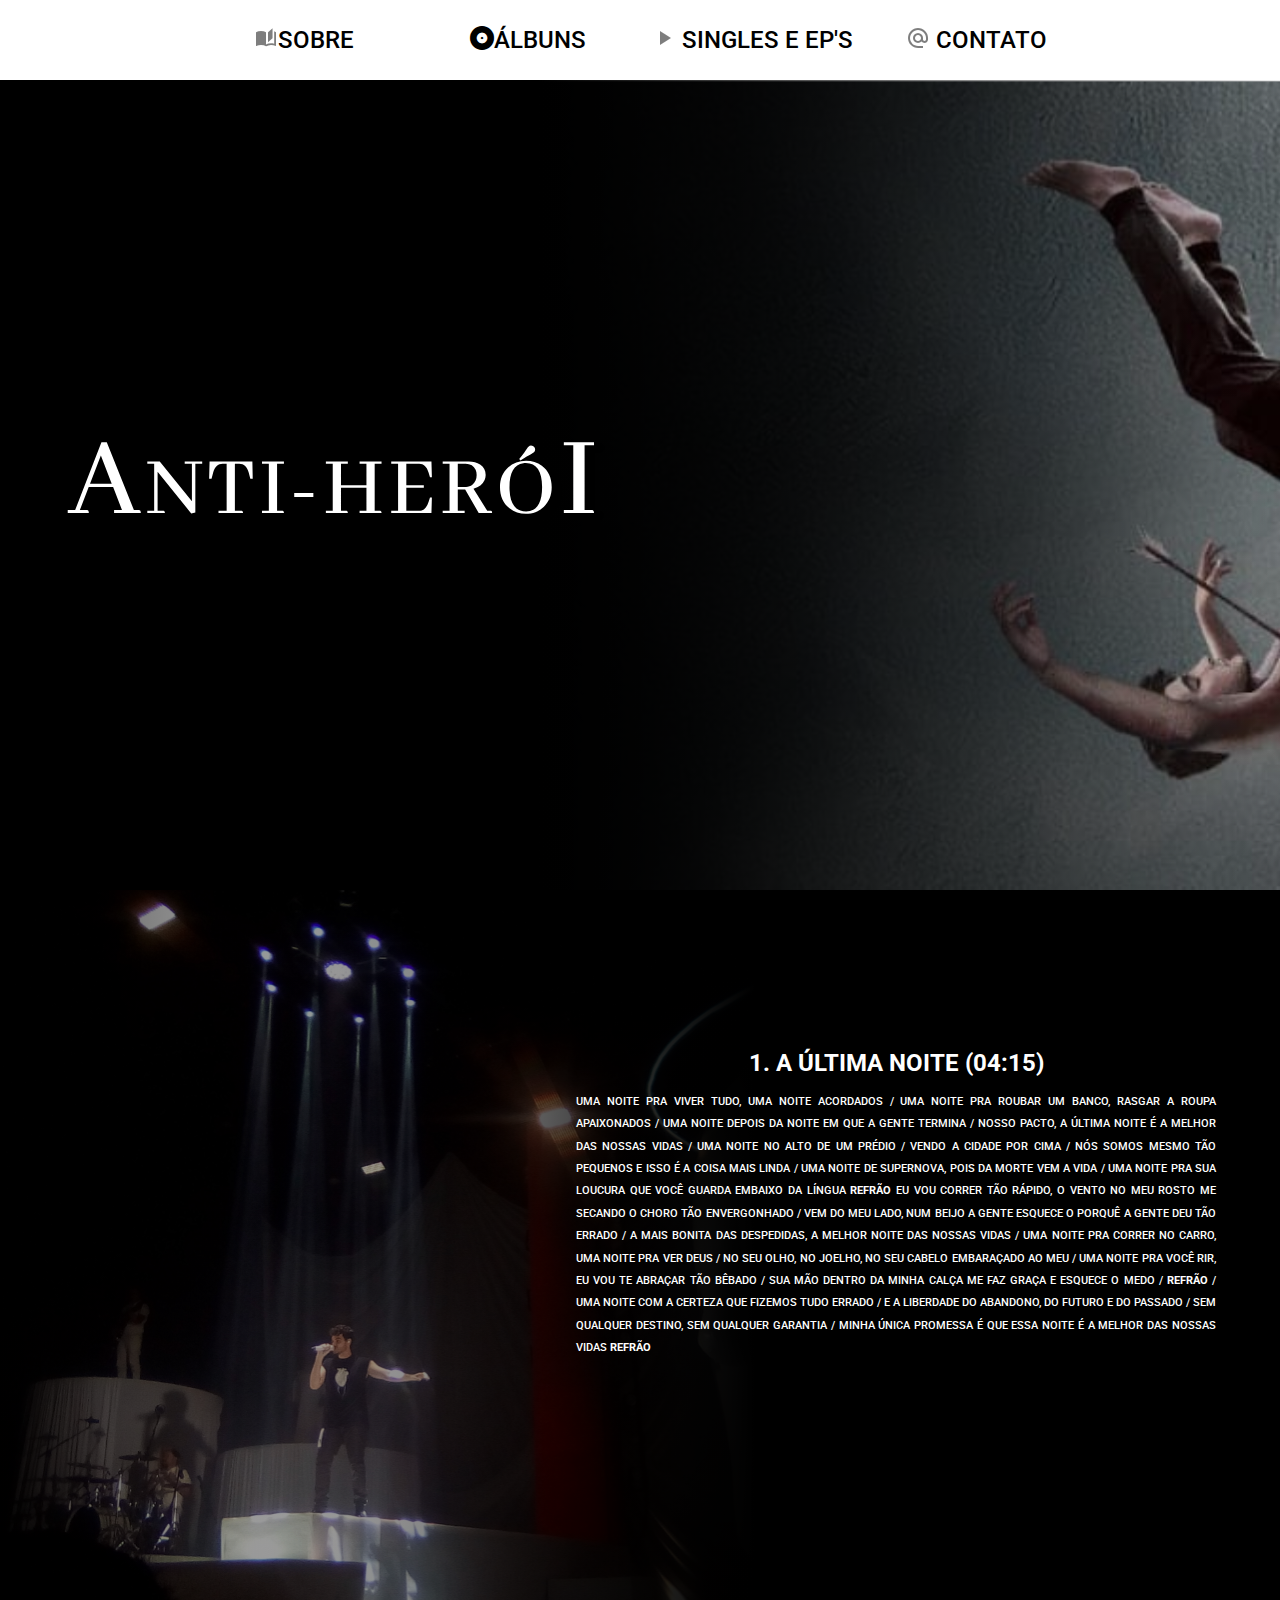
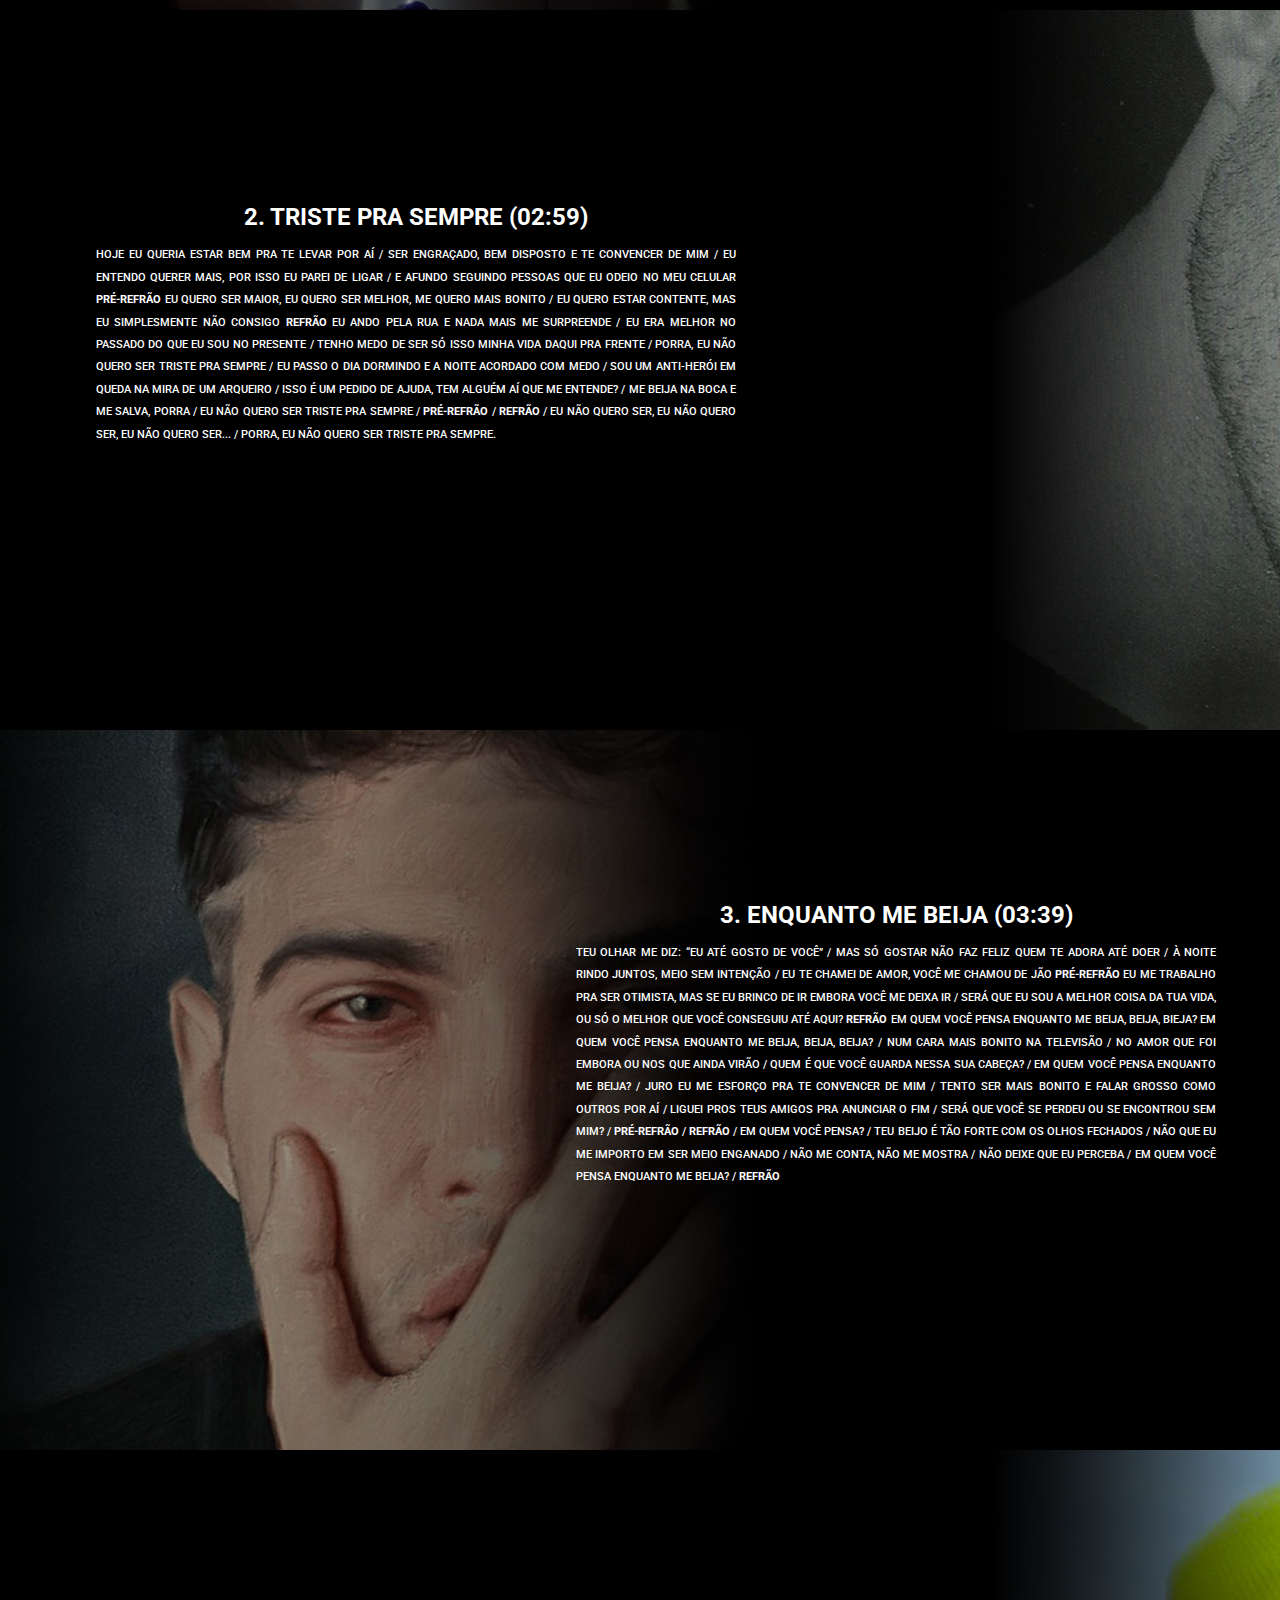
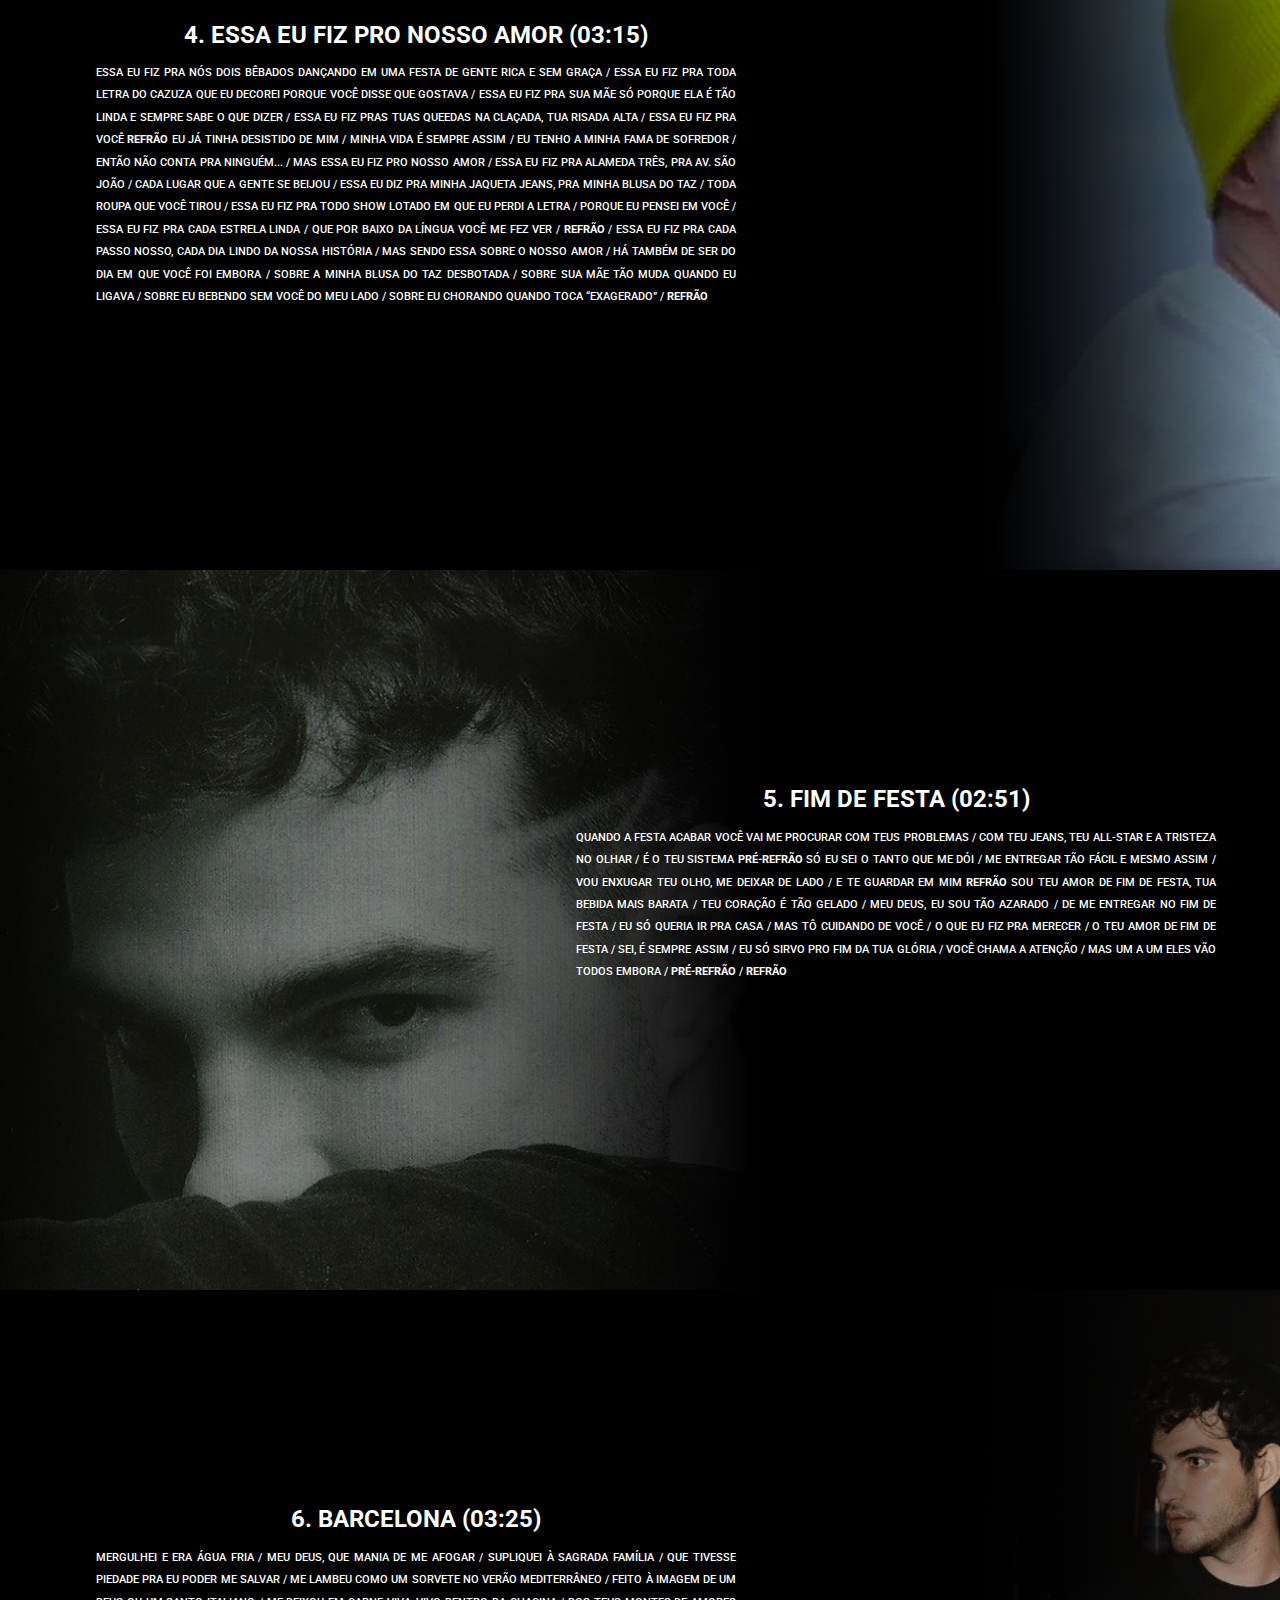
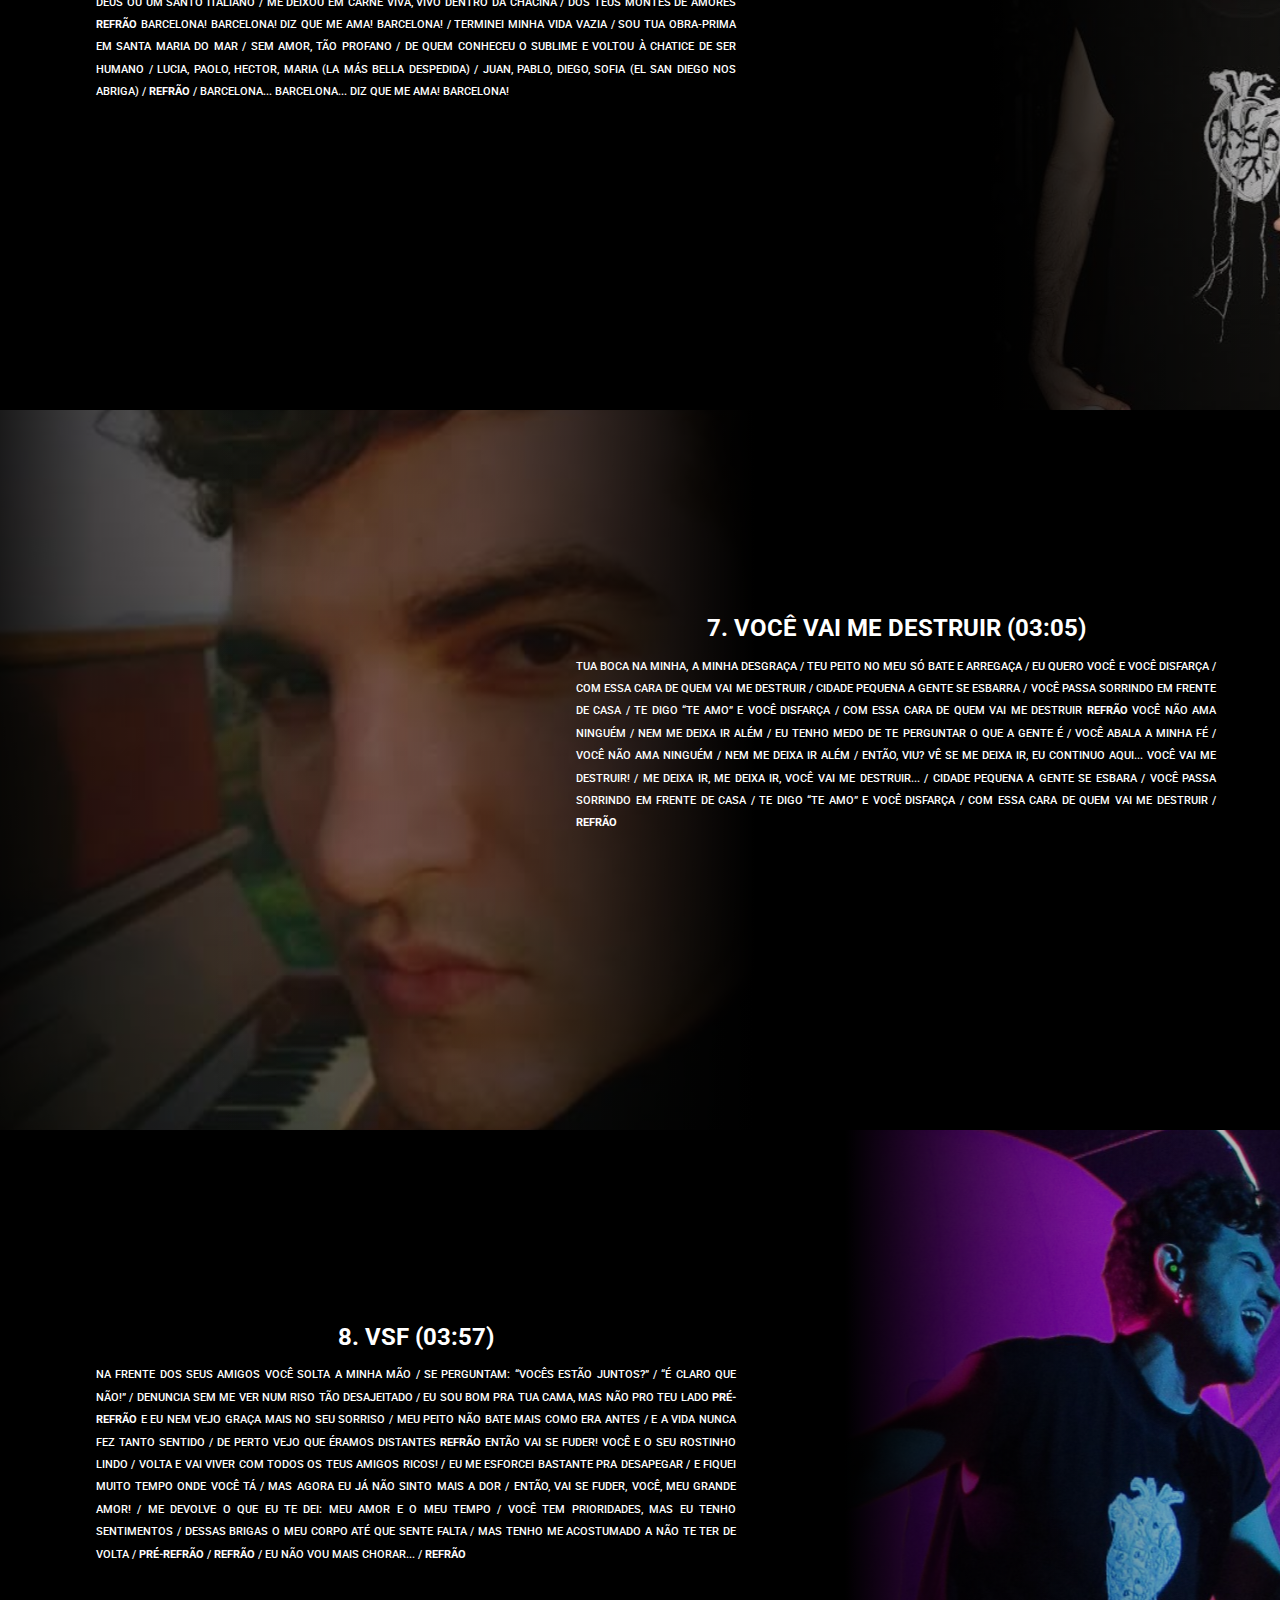
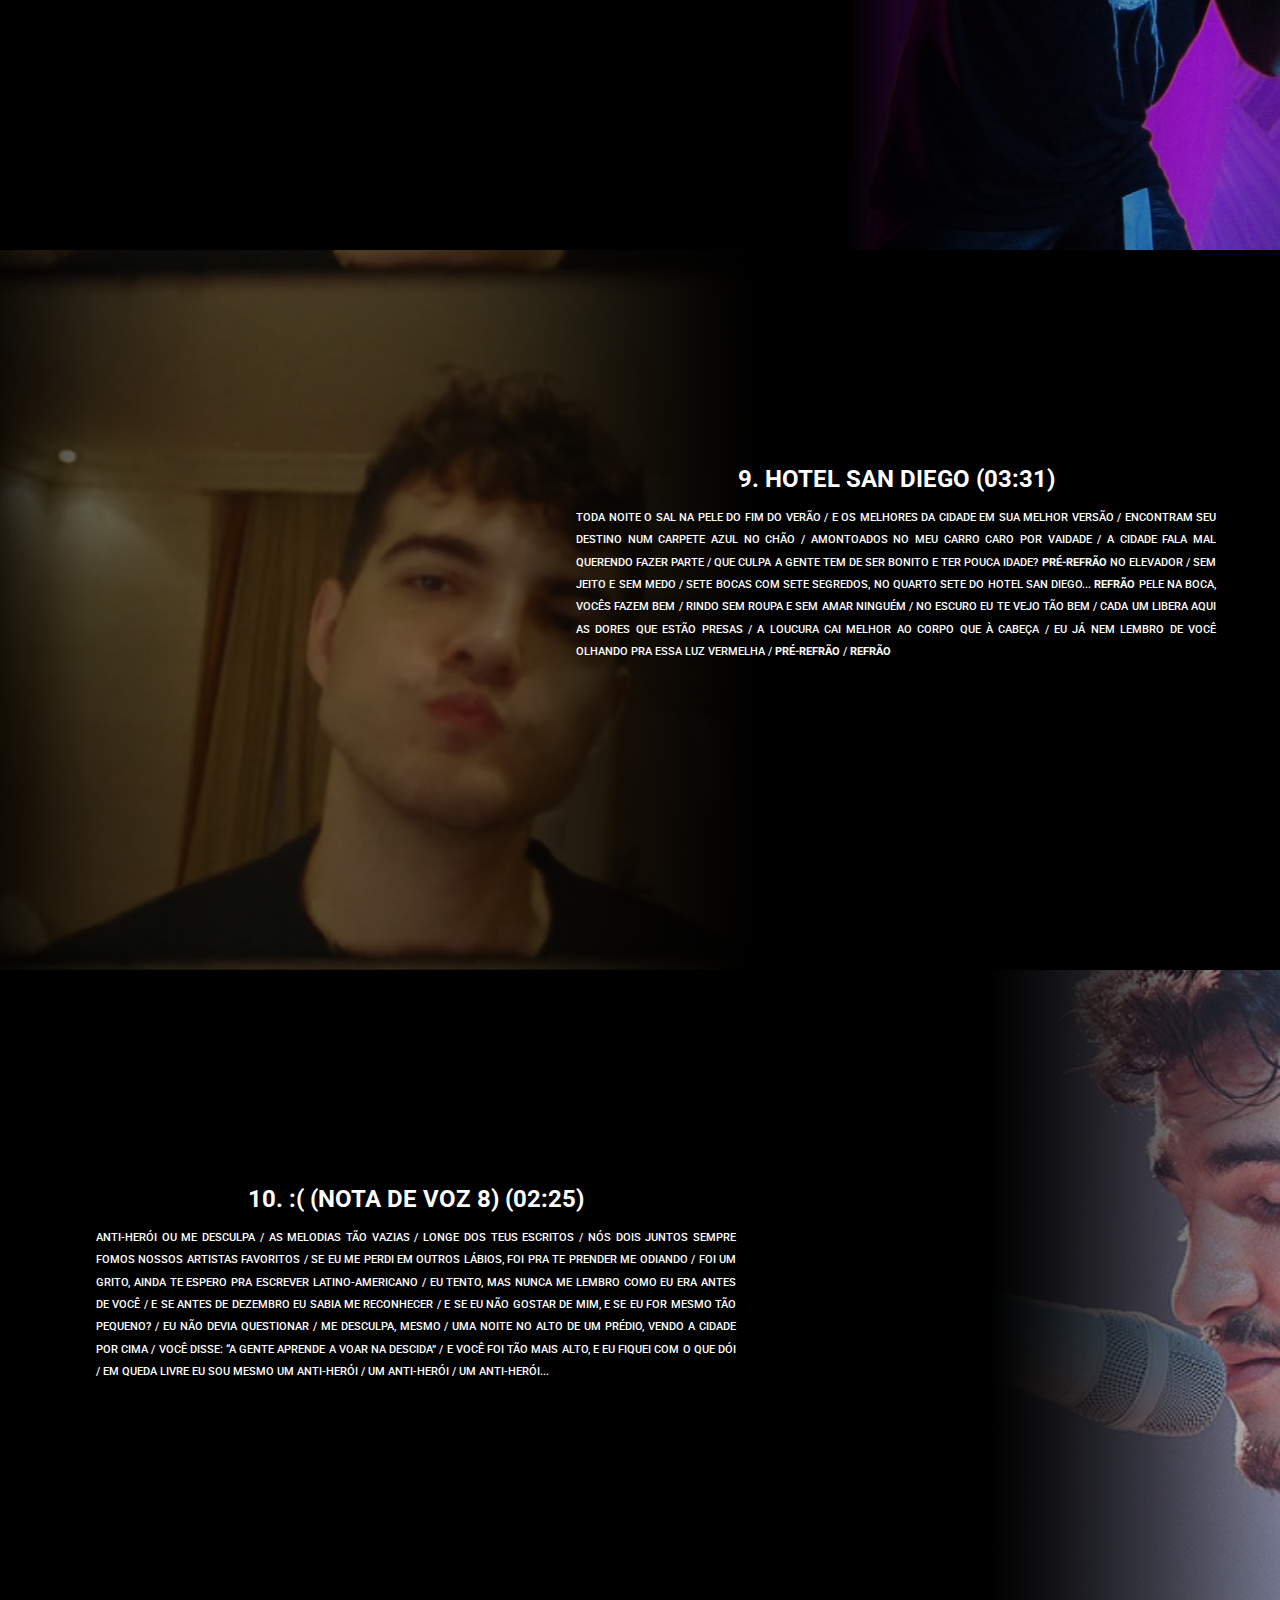
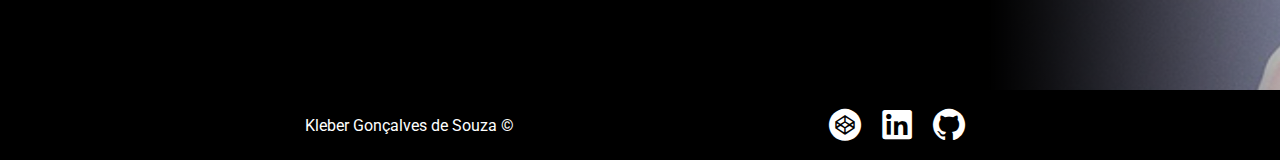
==== Jao/anti_heroi.html @ b1805557 "Upload Projeto Jao" ====
<!DOCTYPE html>
<html lang="pt-br">

<head>
    <meta charset="UTF-8">
    <meta http-equiv="X-UA-Compatible" content="IE=edge">
    <meta name="viewport" content="width=device-width, initial-scale=1.0">
    <meta name="author" content="Kleber Gonçalves de Souza">

    <link rel="stylesheet" href="assets/Nova pasta/style.css">
    <link rel="stylesheet" href="stylePaginas.css">
    <link rel="stylesheet" href="style.css">
    <title>Jão</title>
    <link rel="preconnect" href="https://fonts.googleapis.com">
    <link rel="preconnect" href="https://fonts.gstatic.com" crossorigin>
    <link href="https://fonts.googleapis.com/css2?family=Roboto:wght@300;500;700&display=swap" rel="stylesheet">
</head>

<body>
    <header>
        <input type="checkbox" id="bt_menu">
        <label for="bt_menu">&#9776;</label>

        <nav id="idHeader">
            <ul>
                <li><a href="index.html">
                        <i class="icon-book-open-page-variant_24px-1" style="opacity: 0.5;"></i>SOBRE</a></li>
                <li><a href="#"><i class="icon-album_24px"></i>ÁLBUNS</a>
                    <ul>
                        <li><a href="lobos.html">LOBOS</a></li>
                        <li><a href="anti_heroi.html">ANTI-HERÓI</a></li>
                    </ul>
                </li>
                <li><a href="#">
                        <i class="icon-play_arrow_24px-1" style="opacity: 0.5;"></i>
                        SINGLES E EP'S
                    </a>
                    <ul>
                        <li><a href="primeiro_acustico.html">PRIMEIRO ACÚSTICO</a></li>
                        <li><a href="singles.html">SINGLES</a></li>
                    </ul>
                </li>
                <li><a href="contato.html">
                        <i class="icon-alternate_email_24px" style="opacity: 0.5;"></i>
                        CONTATO
                    </a></li>
            </ul>
        </nav>
    </header>

    <main id="mainDisco">
        <header>
            <div class="ahTitulo" id="Titulo">
                <img src="mobile_bckd/anti_heroi/HEADER.jpeg" class="imagensmobile" />
                <h2><img src="titulos/ANTI-HERÓI.svg" /></h2>
            </div>
        </header>
        <!-- FAIXAS DO ÁLBUM ================= -->

        <!-- A ÚLTIMA NOITE -->
        <div class="ahFaixa1">
            <section class="FaixaImpar">
                <img src="mobile_bckd/anti_heroi/SECTION1.jpg" class="imagensmobile" />
                <!-- TÍTULO -->
                <h3>1. A ÚLTIMA NOITE (04:15)</h3>
                <!-- LETRA DA MÚSICA -- A ÚLTIMA NOITE-->
                <article>
                    <p>
                        UMA NOITE PRA VIVER TUDO, UMA NOITE ACORDADOS / UMA NOITE PRA ROUBAR UM BANCO, RASGAR A ROUPA
                        APAIXONADOS
                        / UMA NOITE DEPOIS DA NOITE EM QUE A GENTE TERMINA / NOSSO PACTO, A ÚLTIMA NOITE É A MELHOR DAS
                        NOSSAS
                        VIDAS / UMA NOITE NO ALTO DE UM PRÉDIO / VENDO A CIDADE POR CIMA / NÓS SOMOS MESMO TÃO PEQUENOS
                        E
                        ISSO É
                        A COISA MAIS LINDA / UMA NOITE DE SUPERNOVA, POIS DA MORTE VEM A VIDA / UMA NOITE PRA SUA
                        LOUCURA
                        QUE
                        VOCÊ GUARDA EMBAIXO DA LÍNGUA <strong>REFRÃO</strong> EU VOU CORRER TÃO RÁPIDO, O VENTO NO MEU
                        ROSTO ME SECANDO O
                        CHORO
                        TÃO ENVERGONHADO / VEM DO MEU LADO, NUM BEIJO A GENTE ESQUECE O PORQUÊ A GENTE DEU TÃO ERRADO /
                        A
                        MAIS
                        BONITA DAS DESPEDIDAS, A MELHOR NOITE DAS NOSSAS VIDAS / UMA NOITE PRA CORRER NO CARRO, UMA
                        NOITE
                        PRA
                        VER DEUS / NO SEU OLHO, NO JOELHO, NO SEU CABELO EMBARAÇADO AO MEU / UMA NOITE PRA VOCÊ RIR, EU
                        VOU
                        TE
                        ABRAÇAR TÃO BÊBADO / SUA MÃO DENTRO DA MINHA CALÇA ME FAZ GRAÇA E ESQUECE O MEDO /
                        <strong>REFRÃO</strong> / UMA
                        NOITE
                        COM A CERTEZA QUE FIZEMOS TUDO ERRADO / E A LIBERDADE DO ABANDONO, DO FUTURO E DO PASSADO / SEM
                        QUALQUER
                        DESTINO, SEM QUALQUER GARANTIA / MINHA ÚNICA PROMESSA É QUE ESSA NOITE É A MELHOR DAS NOSSAS
                        VIDAS
                        <strong>REFRÃO</strong>
                    </p>
                </article>
                <!-- SPOTIFY -->
                <iframe src="https://open.spotify.com/embed/track/1COly0kisSWSrcUQkXUMcF" frameBorder="0"
                    allowtransparency="true" allow="encrypted-media"></iframe>
            </section>
        </div>

        <!-- TRISTE PRA SEMPRE -->
        <div class="ahFaixa2">
            <section class="FaixaPar">
                <img src="mobile_bckd/anti_heroi/SECTION2.jpg" class="imagensmobile" />
                <!-- TÍTULO -->
                <h3>2. TRISTE PRA SEMPRE (02:59)</h3>
                <!-- LETRA DA MÚSICA -- TRISTE PRA SEMPRE -->
                <article>
                    <p>
                        HOJE EU QUERIA ESTAR BEM PRA TE LEVAR POR AÍ / SER ENGRAÇADO, BEM DISPOSTO E TE CONVENCER DE MIM
                        /
                        EU
                        ENTENDO QUERER MAIS, POR ISSO EU PAREI DE LIGAR / E AFUNDO SEGUINDO PESSOAS QUE EU ODEIO NO MEU
                        CELULAR
                        <strong>PRÉ-REFRÃO</strong> EU QUERO SER MAIOR, EU QUERO SER MELHOR, ME QUERO MAIS BONITO / EU
                        QUERO ESTAR
                        CONTENTE,
                        MAS
                        EU SIMPLESMENTE NÃO CONSIGO <strong>REFRÃO</strong> EU ANDO PELA RUA E NADA MAIS ME SURPREENDE /
                        EU ERA MELHOR NO
                        PASSADO
                        DO QUE EU SOU NO PRESENTE / TENHO MEDO DE SER SÓ ISSO MINHA VIDA DAQUI PRA FRENTE / PORRA, EU
                        NÃO
                        QUERO
                        SER TRISTE PRA SEMPRE / EU PASSO O DIA DORMINDO E A NOITE ACORDADO COM MEDO / SOU UM ANTI-HERÓI
                        EM
                        QUEDA
                        NA MIRA DE UM ARQUEIRO / ISSO É UM PEDIDO DE AJUDA, TEM ALGUÉM AÍ QUE ME ENTENDE? / ME BEIJA NA
                        BOCA
                        E
                        ME SALVA, PORRA / EU NÃO QUERO SER TRISTE PRA SEMPRE / <strong>PRÉ-REFRÃO</strong> /
                        <strong>REFRÃO</strong> / EU
                        NÃO QUERO SER,
                        EU
                        NÃO
                        QUERO SER, EU NÃO QUERO SER... / PORRA, EU NÃO QUERO SER TRISTE PRA SEMPRE.
                    </p>
                </article>
                <!-- SPOTIFY -->
                <iframe src="https://open.spotify.com/embed/track/3n7ZwCXQUZekntN3f7dzwD" frameBorder="0"
                    allowtransparency="true" allow="encrypted-media"></iframe>
            </section>
        </div>

        <!-- ENQUANTO ME BEIJA -->
        <div class="ahFaixa3">
            <section class="FaixaImpar">
                <img src="mobile_bckd/anti_heroi/SECTION3.jpg" class="imagensmobile" />
                <!-- TÍTULO -->
                <h3>3. ENQUANTO ME BEIJA (03:39)</h3>
                <!-- LETRA DA MÚSICA -- ENQUANTO ME BEIJA -->
                <article>
                    <p>
                        TEU OLHAR ME DIZ: “EU ATÉ GOSTO DE VOCÊ” / MAS SÓ GOSTAR NÃO FAZ FELIZ QUEM TE ADORA ATÉ DOER /
                        À
                        NOITE
                        RINDO JUNTOS, MEIO SEM INTENÇÃO / EU TE CHAMEI DE AMOR, VOCÊ ME CHAMOU DE JÃO
                        <strong>PRÉ-REFRÃO</strong> EU ME
                        TRABALHO
                        PRA SER OTIMISTA, MAS SE EU BRINCO DE IR EMBORA VOCÊ ME DEIXA IR / SERÁ QUE EU SOU A MELHOR
                        COISA DA
                        TUA
                        VIDA, OU SÓ O MELHOR QUE VOCÊ CONSEGUIU ATÉ AQUI? <strong>REFRÃO</strong> EM QUEM VOCÊ PENSA
                        ENQUANTO ME BEIJA,
                        BEIJA,
                        BIEJA? EM QUEM VOCÊ PENSA ENQUANTO ME BEIJA, BEIJA, BEIJA? / NUM CARA MAIS BONITO NA TELEVISÃO /
                        NO
                        AMOR
                        QUE FOI EMBORA OU NOS QUE AINDA VIRÃO / QUEM É QUE VOCÊ GUARDA NESSA SUA CABEÇA? / EM QUEM VOCÊ
                        PENSA
                        ENQUANTO ME BEIJA? / JURO EU ME ESFORÇO PRA TE CONVENCER DE MIM / TENTO SER MAIS BONITO E FALAR
                        GROSSO
                        COMO OUTROS POR AÍ / LIGUEI PROS TEUS AMIGOS PRA ANUNCIAR O FIM / SERÁ QUE VOCÊ SE PERDEU OU SE
                        ENCONTROU SEM MIM? / <strong>PRÉ-REFRÃO</strong> / <strong>REFRÃO</strong> / EM QUEM VOCÊ PENSA?
                        / TEU BEIJO É
                        TÃO FORTE COM OS
                        OLHOS
                        FECHADOS / NÃO QUE EU ME IMPORTO EM SER MEIO ENGANADO / NÃO ME CONTA, NÃO ME MOSTRA / NÃO DEIXE
                        QUE
                        EU
                        PERCEBA / EM QUEM VOCÊ PENSA ENQUANTO ME BEIJA? / <strong>REFRÃO</strong>
                    </p>
                </article>
                <!-- SPOTIFY -->
                <iframe src="https://open.spotify.com/embed/track/0EsftWIxQKCoCz5HZtlpkW" frameBorder="0"
                    allowtransparency="true" allow="encrypted-media"></iframe>
            </section>
        </div>


        <!-- ESSA EU FIZ PRO NOSSO AMOR -->
        <div class="ahFaixa4">
            <section class="FaixaPar">
                <img src="mobile_bckd/anti_heroi/SECTION4.jpg" class="imagensmobile" />
                <!-- TÍTULO -->
                <h3>4. ESSA EU FIZ PRO NOSSO AMOR (03:15)</h3>
                <!-- LETRA DA MÚSICA -- ESSA EU FIZ PRO NOSSO AMOR -->
                <article>
                    <p>
                        ESSA EU FIZ PRA NÓS DOIS BÊBADOS DANÇANDO EM UMA FESTA DE GENTE RICA E SEM GRAÇA / ESSA EU FIZ
                        PRA
                        TODA
                        LETRA DO CAZUZA QUE EU DECOREI PORQUE VOCÊ DISSE QUE GOSTAVA / ESSA EU FIZ PRA SUA MÃE SÓ PORQUE
                        ELA
                        É
                        TÃO LINDA E SEMPRE SABE O QUE DIZER / ESSA EU FIZ PRAS TUAS QUEEDAS NA CLAÇADA, TUA RISADA ALTA
                        /
                        ESSA
                        EU FIZ PRA VOCÊ <strong>REFRÃO</strong> EU JÁ TINHA DESISTIDO DE MIM / MINHA VIDA É SEMPRE ASSIM
                        / EU TENHO A
                        MINHA
                        FAMA
                        DE SOFREDOR / ENTÃO NÃO CONTA PRA NINGUÉM... / MAS ESSA EU FIZ PRO NOSSO AMOR / ESSA EU FIZ PRA
                        ALAMEDA
                        TRÊS, PRA AV. SÃO JOÃO / CADA LUGAR QUE A GENTE SE BEIJOU / ESSA EU DIZ PRA MINHA JAQUETA JEANS,
                        PRA
                        MINHA BLUSA DO TAZ / TODA ROUPA QUE VOCÊ TIROU / ESSA EU FIZ PRA TODO SHOW LOTADO EM QUE EU
                        PERDI A
                        LETRA / PORQUE EU PENSEI EM VOCÊ / ESSA EU FIZ PRA CADA ESTRELA LINDA / QUE POR BAIXO DA LÍNGUA
                        VOCÊ
                        ME
                        FEZ VER / <strong>REFRÃO</strong> / ESSA EU FIZ PRA CADA PASSO NOSSO, CADA DIA LINDO DA NOSSA
                        HISTÓRIA / MAS
                        SENDO
                        ESSA
                        SOBRE O NOSSO AMOR / HÁ TAMBÉM DE SER DO DIA EM QUE VOCÊ FOI EMBORA / SOBRE A MINHA BLUSA DO TAZ
                        DESBOTADA / SOBRE SUA MÃE TÃO MUDA QUANDO EU LIGAVA / SOBRE EU BEBENDO SEM VOCÊ DO MEU LADO /
                        SOBRE
                        EU
                        CHORANDO QUANDO TOCA “EXAGERADO” / <strong>REFRÃO</strong>
                    </p>
                </article>
                <!-- SPOTIFY -->
                <iframe src="https://open.spotify.com/embed/track/4JwwAxvprUGhrecdjSjfHN" frameBorder="0"
                    allowtransparency="true" allow="encrypted-media"></iframe>
            </section>
        </div>

        <!-- FIM DE FESTA -->
        <div class="ahFaixa5">
            <section class="FaixaImpar">
                <img src="mobile_bckd/anti_heroi/SECTION5.jpg" class="imagensmobile" />
                <!-- TÍTULO -->
                <h3>5. FIM DE FESTA (02:51)</h3>
                <!-- LETRA DA MÚSICA -- FIM DE FESTA -->
                <article>
                    <p>
                        QUANDO A FESTA ACABAR VOCÊ VAI ME PROCURAR COM TEUS PROBLEMAS / COM TEU JEANS, TEU ALL-STAR E A
                        TRISTEZA
                        NO OLHAR / É O TEU SISTEMA <strong>PRÉ-REFRÃO</strong> SÓ EU SEI O TANTO QUE ME DÓI / ME
                        ENTREGAR TÃO FÁCIL E
                        MESMO
                        ASSIM
                        / VOU ENXUGAR TEU OLHO, ME DEIXAR DE LADO / E TE GUARDAR EM MIM <strong>REFRÃO</strong> SOU TEU
                        AMOR DE FIM DE
                        FESTA,
                        TUA
                        BEBIDA MAIS BARATA / TEU CORAÇÃO É TÃO GELADO / MEU DEUS, EU SOU TÃO AZARADO / DE ME ENTREGAR NO
                        FIM
                        DE
                        FESTA / EU SÓ QUERIA IR PRA CASA / MAS TÔ CUIDANDO DE VOCÊ / O QUE EU FIZ PRA MERECER / O TEU
                        AMOR
                        DE
                        FIM DE FESTA / SEI, É SEMPRE ASSIM / EU SÓ SIRVO PRO FIM DA TUA GLÓRIA / VOCÊ CHAMA A ATENÇÃO /
                        MAS
                        UM A
                        UM ELES VÃO TODOS EMBORA / <strong>PRÉ-REFRÃO</strong> / <strong>REFRÃO</strong>

                    </p>
                </article>
                <!-- SPOTIFY -->
                <iframe src="https://open.spotify.com/embed/track/65qfqXncAHuQKC3PsRvUl4" frameBorder="0"
                    allowtransparency="true" allow="encrypted-media"></iframe>
            </section>
        </div>

        <!-- BARCELONA -->
        <div class="ahFaixa6">
            <section class="FaixaPar">
                <img src="mobile_bckd/anti_heroi/SECTION6.jpg" class="imagensmobile" />
                <!-- TÍTULO -->
                <h3>6. BARCELONA (03:25)</h3>
                <!-- LETRA DA MÚSICA -- BARCELONA -->
                <article>
                    <p>
                        MERGULHEI E ERA ÁGUA FRIA / MEU DEUS, QUE MANIA DE ME AFOGAR / SUPLIQUEI À SAGRADA FAMÍLIA / QUE
                        TIVESSE
                        PIEDADE PRA EU PODER ME SALVAR / ME LAMBEU COMO UM SORVETE NO VERÃO MEDITERRÂNEO / FEITO À
                        IMAGEM DE
                        UM
                        DEUS OU UM SANTO ITALIANO / ME DEIXOU EM CARNE VIVA, VIVO DENTRO DA CHACINA / DOS TEUS MONTES DE
                        AMORES
                        <strong>REFRÃO</strong> BARCELONA! BARCELONA! DIZ QUE ME AMA! BARCELONA! / TERMINEI MINHA VIDA
                        VAZIA / SOU TUA
                        OBRA-PRIMA
                        EM SANTA MARIA DO MAR / SEM AMOR, TÃO PROFANO / DE QUEM CONHECEU O SUBLIME E VOLTOU À CHATICE DE
                        SER
                        HUMANO / LUCIA, PAOLO, HECTOR, MARIA (LA MÁS BELLA DESPEDIDA) / JUAN, PABLO, DIEGO, SOFIA (EL
                        SAN
                        DIEGO
                        NOS ABRIGA) / <strong>REFRÃO</strong> / BARCELONA... BARCELONA... DIZ QUE ME AMA! BARCELONA!
                    </p>
                </article>
                <!-- SPOTIFY -->
                <iframe src="https://open.spotify.com/embed/track/08GP0v6joOh66lbc2o1TZK" frameBorder="0"
                    allowtransparency="true" allow="encrypted-media"></iframe>
            </section>
        </div>

        <!-- VOCÊ VAI ME DESTRUIR -->
        <div class="ahFaixa7">
            <section class="FaixaImpar">
                <img src="mobile_bckd/anti_heroi/SECTION7.jpg" class="imagensmobile" />
                <!-- TÍTULO -->
                <h3>7. VOCÊ VAI ME DESTRUIR (03:05)</h3>
                <!-- LETRA DA MÚSICA -- VOCÊ VAI ME DESTRUIR -->
                <article>
                    <p>
                        TUA BOCA NA MINHA, A MINHA DESGRAÇA / TEU PEITO NO MEU SÓ BATE E ARREGAÇA / EU QUERO VOCÊ E VOCÊ
                        DISFARÇA / COM ESSA CARA DE QUEM VAI ME DESTRUIR / CIDADE PEQUENA A GENTE SE ESBARRA / VOCÊ
                        PASSA
                        SORRINDO EM FRENTE DE CASA / TE DIGO “TE AMO” E VOCÊ DISFARÇA / COM ESSA CARA DE QUEM VAI ME
                        DESTRUIR
                        <strong>REFRÃO</strong> VOCÊ NÃO AMA NINGUÉM / NEM ME DEIXA IR ALÉM / EU TENHO MEDO DE TE
                        PERGUNTAR O QUE A GENTE
                        É /
                        VOCÊ ABALA A MINHA FÉ / VOCÊ NÃO AMA NINGUÉM / NEM ME DEIXA IR ALÉM / ENTÃO, VIU? VÊ SE ME DEIXA
                        IR,
                        EU
                        CONTINUO AQUI... VOCÊ VAI ME DESTRUIR! / ME DEIXA IR, ME DEIXA IR, VOCÊ VAI ME DESTRUIR... /
                        CIDADE
                        PEQUENA A GENTE SE ESBARA / VOCÊ PASSA SORRINDO EM FRENTE DE CASA / TE DIGO “TE AMO” E VOCÊ
                        DISFARÇA
                        /
                        COM ESSA CARA DE QUEM VAI ME DESTRUIR / <strong>REFRÃO</strong>
                    </p>
                </article>
                <!-- SPOTIFY -->
                <iframe src="https://open.spotify.com/embed/track/3mPz8WMo0zOWMxezQjyc8n" frameBorder="0"
                    allowtransparency="true" allow="encrypted-media"></iframe>
            </section>
        </div>

        <!-- VSF -->
        <div class="ahFaixa8">
            <section class="FaixaPar">
                <img src="mobile_bckd/anti_heroi/SECTION8.jpg" class="imagensmobile" />
                <!-- TÍTULO -->
                <h3>8. VSF (03:57)</h3>
                <!-- LETRA DA MÚSICA -- VSF -->
                <article>
                    <p>
                        NA FRENTE DOS SEUS AMIGOS VOCÊ SOLTA A MINHA MÃO / SE PERGUNTAM: “VOCÊS ESTÃO JUNTOS?” / “É
                        CLARO
                        QUE
                        NÃO!” / DENUNCIA SEM ME VER NUM RISO TÃO DESAJEITADO / EU SOU BOM PRA TUA CAMA, MAS NÃO PRO TEU
                        LADO
                        <strong>PRÉ-REFRÃO</strong> E EU NEM VEJO GRAÇA MAIS NO SEU SORRISO / MEU PEITO NÃO BATE MAIS
                        COMO ERA ANTES / E
                        A
                        VIDA
                        NUNCA FEZ TANTO SENTIDO / DE PERTO VEJO QUE ÉRAMOS DISTANTES <strong>REFRÃO</strong> ENTÃO VAI
                        SE FUDER! VOCÊ E O
                        SEU
                        ROSTINHO LINDO / VOLTA E VAI VIVER COM TODOS OS TEUS AMIGOS RICOS! / EU ME ESFORCEI BASTANTE PRA
                        DESAPEGAR / E FIQUEI MUITO TEMPO ONDE VOCÊ TÁ / MAS AGORA EU JÁ NÃO SINTO MAIS A DOR / ENTÃO,
                        VAI SE
                        FUDER, VOCÊ, MEU GRANDE AMOR! / ME DEVOLVE O QUE EU TE DEI: MEU AMOR E O MEU TEMPO / VOCÊ TEM
                        PRIORIDADES, MAS EU TENHO SENTIMENTOS / DESSAS BRIGAS O MEU CORPO ATÉ QUE SENTE FALTA / MAS
                        TENHO ME
                        ACOSTUMADO A NÃO TE TER DE VOLTA / <strong>PRÉ-REFRÃO</strong> / <strong>REFRÃO</strong> / EU
                        NÃO VOU MAIS
                        CHORAR... / <strong>REFRÃO</strong>
                    </p>
                </article>
                <!-- SPOTIFY -->
                <iframe src="https://open.spotify.com/embed/track/6rL40EhmdDeEeqS0FDZ9Ab" frameBorder="0"
                    allowtransparency="true" allow="encrypted-media"></iframe>
            </section>
        </div>

        <!-- HOTEL SAN DIEGO -->
        <div class="ahFaixa9">
            <section class="FaixaImpar">
                <img src="mobile_bckd/anti_heroi/SECTION9.jpg" class="imagensmobile" />
                <!-- TÍTULO -->
                <h3>9. HOTEL SAN DIEGO (03:31)</h3>
                <!-- LETRA DA MÚSICA -- HOTEL SAN DIEGO -->
                <article>
                    <p>
                        TODA NOITE O SAL NA PELE DO FIM DO VERÃO / E OS MELHORES DA CIDADE EM SUA MELHOR VERSÃO /
                        ENCONTRAM
                        SEU
                        DESTINO NUM CARPETE AZUL NO CHÃO / AMONTOADOS NO MEU CARRO CARO POR VAIDADE / A CIDADE FALA MAL
                        QUERENDO
                        FAZER PARTE / QUE CULPA A GENTE TEM DE SER BONITO E TER POUCA IDADE? <strong>PRÉ-REFRÃO</strong>
                        NO ELEVADOR /
                        SEM
                        JEITO
                        E SEM MEDO / SETE BOCAS COM SETE SEGREDOS, NO QUARTO SETE DO HOTEL SAN DIEGO...
                        <strong>REFRÃO</strong> PELE NA
                        BOCA,
                        VOCÊS FAZEM BEM / RINDO SEM ROUPA E SEM AMAR NINGUÉM / NO ESCURO EU TE VEJO TÃO BEM / CADA UM
                        LIBERA
                        AQUI AS DORES QUE ESTÃO PRESAS / A LOUCURA CAI MELHOR AO CORPO QUE À CABEÇA / EU JÁ NEM LEMBRO
                        DE
                        VOCÊ
                        OLHANDO PRA ESSA LUZ VERMELHA / <strong>PRÉ-REFRÃO</strong> / <strong>REFRÃO</strong>

                    </p>
                </article>
                <!-- SPOTIFY -->
                <iframe src="https://open.spotify.com/embed/track/1VWP1gMFZ0evB00h3UOyAs" frameBorder="0"
                    allowtransparency="true" allow="encrypted-media"></iframe>
            </section>
        </div>

        <!-- NOTA DE VOZ 8 -->
        <div class="ahFaixa10">
            <section class="FaixaPar">
                <img src="mobile_bckd/anti_heroi/SECTION10.jpg" class="imagensmobile" />
                <!-- TÍTULO -->
                <h3>10. :( (NOTA DE VOZ 8) (02:25)</h3>
                <!-- LETRA DA MÚSICA -- :( (NOTA DE VOZ 8))  -->
                <article>
                    <p>
                        ANTI-HERÓI OU ME DESCULPA / AS MELODIAS TÃO VAZIAS / LONGE DOS TEUS ESCRITOS / NÓS DOIS JUNTOS
                        SEMPRE
                        FOMOS NOSSOS ARTISTAS FAVORITOS / SE EU ME PERDI EM OUTROS LÁBIOS, FOI PRA TE PRENDER ME ODIANDO
                        /
                        FOI
                        UM GRITO, AINDA TE ESPERO PRA ESCREVER LATINO-AMERICANO / EU TENTO, MAS NUNCA ME LEMBRO COMO EU
                        ERA
                        ANTES DE VOCÊ / E SE ANTES DE DEZEMBRO EU SABIA ME RECONHECER / E SE EU NÃO GOSTAR DE MIM, E SE
                        EU
                        FOR
                        MESMO TÃO PEQUENO? / EU NÃO DEVIA QUESTIONAR / ME DESCULPA, MESMO / UMA NOITE NO ALTO DE UM
                        PRÉDIO,
                        VENDO A CIDADE POR CIMA / VOCÊ DISSE: “A GENTE APRENDE A VOAR NA DESCIDA” / E VOCÊ FOI TÃO MAIS
                        ALTO, E
                        EU FIQUEI COM O QUE DÓI / EM QUEDA LIVRE EU SOU MESMO UM ANTI-HERÓI / UM ANTI-HERÓI / UM
                        ANTI-HERÓI...
                    </p>
                </article>
                <!-- SPOTIFY -->
                <iframe src="https://open.spotify.com/embed/track/7F1zq85VD9smyJQF4Ae2fB" frameBorder="0"
                    allowtransparency="true" allow="encrypted-media"></iframe>
            </section>
        </div>
    </main>
    <footer id="idFooter">
        <span>Kleber Gonçalves de Souza &copy;</span>
        <nav>
            <ul>
                <li><a href="https://codepen.io/Klo_eber" target="_blank"><i class="icon-Vector"></i></a></li>
                <li><a href="https://www.linkedin.com/in/kleber-gon%C3%A7alves-de-souza/" target="_blank"><i
                            class="icon-akar-icons_linkedin-fill"></i></a></li>
                <li><a href="https://github.com/Kloeber-dev " target="_blank"><i
                            class="icon-akar-icons_github-fill"></i></a></li>
            </ul>
        </nav>
    </footer>
</body>

</html>
---- Jao/assets/Nova pasta/style.css ----
@font-face {
  font-family: 'icomoon';
  src:  url('fonts/icomoon.eot?1mp159');
  src:  url('fonts/icomoon.eot?1mp159#iefix') format('embedded-opentype'),
    url('fonts/icomoon.ttf?1mp159') format('truetype'),
    url('fonts/icomoon.woff?1mp159') format('woff'),
    url('fonts/icomoon.svg?1mp159#icomoon') format('svg');
  font-weight: normal;
  font-style: normal;
  font-display: block;
}

[class^="icon-"], [class*=" icon-"] {
  /* use !important to prevent issues with browser extensions that change fonts */
  font-family: 'icomoon' !important;
  speak: never;
  font-style: normal;
  font-weight: normal;
  font-variant: normal;
  text-transform: none;
  line-height: 1;

  /* Better Font Rendering =========== */
  -webkit-font-smoothing: antialiased;
  -moz-osx-font-smoothing: grayscale;
}

.icon-akar-icons_linkedin-fill:before {
  content: "\e900";
  color: #fff;
  font-size: xx-large;
}
.icon-akar-icons_github-fill:before {
  content: "\e901";
  color: #fff;
  font-size: xx-large;
}
.icon-Vector:before {
  content: "\e902";
  color: #fff;
  font-size: xx-large;
}

.icon-book-open-page-variant_24px-1:before {
  content: "\e903";
}

.icon-album_24px-1:before {
  content: "\e904";
}

.icon-play_arrow_24px-1:before {
  content: "\e905";
}
.icon-album_24px:before {
  content: "\e906";
}
.icon-alternate_email_24px:before {
  content: "\e907";
}
.icon-book-open-page-variant_24px:before {
  content: "\e908";
}
.icon-gg_smile-no-mouth:before {
  color: black;
  justify-content: center;
  background-color: #c4c4c4c4;
  border-radius: 100%;
  font-size: xxx-large;
  content: "\e909";
}

input[type="radio"]:checked + label {
  color: black;
  justify-content: center;
  background-color: #c4c4c4c4;
  border-radius: 100%;
  font-size: xxx-large;
  content: "\e909";
}

.icon-gg_smile-no-mouth:hover {
  box-shadow: 1px 5px 4px rgba(255, 240, 0, 0.25);
  color: black;
  justify-content: center;
  background-color: #c4c4c4c4;
  border-radius: 100%;
  font-size: xxx-large;
  content: "\e909";
  transition: 0.4s;
}

input[type="radio"]:checked + label[for="avaliacao3"] {
  box-shadow: 1px 5px 4px rgba(255, 240, 0, 0.25);
}

.icon-gg_smile-none:before {
  color: black;
  background-color: #c4c4c4c4;
  border-radius: 100%;
  font-size: xxx-large;
  content: "\e90a";
}

.icon-gg_smile-none:hover {
  box-shadow: 1px 5px 4px rgba(255, 184, 1, 0.25);
  color: black;
  background-color: #c4c4c4c4;
  border-radius: 100%;
  font-size: xxx-large;
  content: "\e90a";
  transition: 0.4s;
}

input[type="radio"]:checked + label[for="avaliacao2"] {
  box-shadow: 1px 5px 4px rgba(255, 184, 1, 0.25);
}

.icon-gg_smile-sad:before {
  color: black;
  background-color: #c4c4c4c4;
  border-radius: 100%;
  font-size: xxx-large;
  content: "\e90b";
}

.icon-gg_smile-sad:hover{
  box-shadow: 1px 5px 4px rgba(255, 0, 0, 0.25);
  color: black;
  background-color: #c4c4c4c4;
  border-radius: 100%;
  font-size: xxx-large;
  content: "\e90b";
  transition: 0.4s;
}


input[type="radio"]:checked + label[for="avaliacao1"] {
  box-shadow: 1px 5px 4px rgba(255, 0, 0, 0.25);
}

.icon-la_smile-solid:before {
  color: black;
  background-color: #c4c4c4c4;
  border-radius: 100%;
  font-size: xxx-large;
  content: "\e90c";
}

.icon-la_smile-solid:hover {
  box-shadow: 1px 5px 4px rgba(0, 175, 255, 0.25);
  color: black;
  background-color: #c4c4c4c4;
  border-radius: 100%;
  font-size: xxx-large;
  content: "\e90c";
  transition: 0.4s;
}

input[type="radio"]:checked + label[for="avaliacao4"] {
  box-shadow: 1px 5px 4px rgba(0, 175, 255, 0.25);
}

.icon-la_smile-wink:before {
  color: black;
  background-color: #c4c4c4c4; 
  border-radius: 100%;
  font-size: xxx-large;
  content: "\e90d";
}

.icon-la_smile-wink:hover {
  box-shadow: 1px 5px 4px rgba(15, 255, 144, 0.25);
  color: black;
  background-color: #c4c4c4c4; 
  border-radius: 100%;
  font-size: xxx-large;
  content: "\e90d";
  transition: 0.4s;
}

input[type="radio"]:checked + label[for="avaliacao5"] {
  box-shadow: 1px 5px 4px rgba(15, 255, 144, 0.25);
}

.icon-play_arrow_24px:before {
  content: "\e90e";
}
---- Jao/stylePaginas.css ----
/* BACKGROUNDS----------------------------- */

/* INDEX----------------------------------- */
.cIndex0 {
    min-height: 90vh;
    width: 100%;
    /* adicionando imagem de fundo */
    background: url('index_background/HEADER_MAIN.svg');
    background-size: cover;
    background-repeat: no-repeat;
}

#idIndex1{
    min-height: 80vh;
    width: 100%;
    background: url('index_background/SECTION_MAIN.svg');
    background-size: cover;
    background-repeat: no-repeat;
}

#idIndex2{
    min-height: 80vh;
    width: 100%;
    background: url('index_background/SECTION2_MAIN.svg');
    background-size: cover;
    background-repeat: no-repeat;
}

#idIndex3{
    min-height: 80vh;
    width: 100%;
    background: url('index_background/SECTION3_MAIN.svg');
    background-size: cover;
    background-repeat: no-repeat;
}

#idIndex4{
    min-height: 80vh;
    width: 100%;
    background: url('index_background/SECTION4_MAIN.svg');
    background-size: cover;
    background-position: 20%;
    background-repeat: no-repeat;
}

#idIndex5{
    min-height: 80vh;
    width: 100%;
    background: url('index_background/SECTION5_MAIN.svg');
    background-size: cover;
    background-repeat: no-repeat;
}

#idIndex6{
    min-height: 80vh;
    width: 100%;
    background: url('index_background/SECTION6_MAIN.svg');
    background-size: cover;
    background-repeat: no-repeat;
}

#idIndex7{
    min-height: 80vh;
    width: 100%;
    background: url('index_background/SECTION7_MAIN.svg');
    background-size: cover;
    background-repeat: no-repeat;
}

/* LOBOS---------------------- */
.lTitulo {
    min-height: 90vh;
    width: 100%;
    background: url('lobos_background/HEADER.svg');
    background-size: cover;
    background-repeat: no-repeat;
}

.lFaixa1 {
    min-height: 90vh;
    width: 100%;
    background: url('lobos_background/SECTION1_VOU_MORRER_SOZINHO.svg');
    background-size: cover;
    background-repeat: no-repeat;
}

.lFaixa2 {
    min-height: 90vh;    
    width: 100%;
    background: url('lobos_background/SECTION2_ME_BEIJA_COM_RAIVA.svg');
    background-size: cover;
    background-position: 40%;
    background-repeat: no-repeat;
}

.lFaixa3 {
    min-height: 90vh;    
    width: 100%;
    background: url('lobos_background/SECTION3_LINDO_DEMAIS.svg');
    background-size: cover;
    background-repeat: no-repeat;
}

.lFaixa4 {
    min-height: 90vh;    
    width: 100%;
    background: url('lobos_background/SECTION4_IMATURO.svg');
    background-size: cover;
    background-position: 40%;
    background-repeat: no-repeat;
}

.lFaixa5 {
    min-height: 90vh;    
    width: 100%;
    background: url('lobos_background/SECTION5_AINDA_TE_AMO.svg');
    background-size: cover;
    background-repeat: no-repeat;
}

.lFaixa6 {
    min-height: 90vh;    
    width: 100%;
    background: url('lobos_background/SECTION6_A_RUA.svg');
    background-size: cover;
    background-position: 40%;
    background-repeat: no-repeat;
}

.lFaixa7 {
    min-height: 90vh;    
    width: 100%;
    background: url('lobos_background/SECTION7_LOBOS.svg');
    background-size: cover;
    background-repeat: no-repeat;
}

.lFaixa8 {
    min-height: 90vh;    
    width: 100%;
    background: url('lobos_background/SECTION8_EU_QUERO_SER_COMO_VOCÊ.svg');
    background-size: cover;
    background-position: 40%;
    background-repeat: no-repeat;
}

.lFaixa9 {
    min-height: 90vh;    
    width: 100%;
    background: url('lobos_background/SECTION9_AQUI.svg');
    background-size: cover;
    background-repeat: no-repeat;
}

.lFaixa10 {
    min-height: 90vh;    
    width: 100%;
    background: url('lobos_background/SECTION10_MONSTROS.svg');
    background-size: cover;
    background-position: 40%;
    background-repeat: no-repeat;
}

.lFaixa11 {
    min-height: 90vh;    
    width: 100%;
    background: url('lobos_background/SECTION11_FIM_DO_MUNDO.svg');
    background-size: cover;
    background-repeat: no-repeat;
}

.lFaixa12 {
    min-height: 90vh;    
    width: 100%;
    background: url('lobos_background/SECTION12_RESSACA.svg');
    background-size: cover;
    background-position: 40%;
    background-repeat: no-repeat;
}

/* ANTI-HEROI---------------------- */
.ahTitulo {
    min-height: 90vh;
    width: 100%;
    background: url('antiHeroi_background/HEADER.svg');
    background-size: cover;
    background-repeat: no-repeat;
}

.ahFaixa1 {
    min-height: 80vh;
    width: 100%;
    background: url('antiHeroi_background/SECTION1_A_ÚLTIMA_NOITE.svg');
    background-size: cover;
    background-repeat: no-repeat;
}

.ahFaixa2 {
    min-height: 80vh;
    width: 100%;
    background: url('antiHeroi_background/SECTION2_TRISTE_PRA_SEMPRE.svg');
    background-size: cover;
    background-repeat: no-repeat;
}

.ahFaixa3 {
    min-height: 80vh;
    width: 100%;
    background: url('antiHeroi_background/SECTION3_ENQUANTO_ME_BEIJA.svg');
    background-size: cover;
    background-repeat: no-repeat;
}

.ahFaixa4 {
    min-height: 80vh;
    width: 100%;
    background: url('antiHeroi_background/SECTION4_ESSA_EU_FIZ_PRO_NOSSO_AMOR.svg');
    background-size: cover;
    background-repeat: no-repeat;
}

.ahFaixa5 {
    min-height: 80vh;
    width: 100%;
    background: url('antiHeroi_background/SECTION5_FIM_DE_FESTA.svg');
    background-size: cover;
    background-repeat: no-repeat;
}

.ahFaixa6 {
    min-height: 80vh;
    width: 100%;
    background: url('antiHeroi_background/SECTION6_BARCELONA.svg');
    background-size: cover;
    background-repeat: no-repeat;
}

.ahFaixa7 {
    min-height: 80vh;
    width: 100%;
    background: url('antiHeroi_background/SECTION7_VOCE_VAI_ME_DESTRUIR.svg');
    background-size: cover;
    background-repeat: no-repeat;
}

.ahFaixa8 {
    min-height: 80vh;
    width: 100%;
    background: url('antiHeroi_background/SECTION8_VSF.svg');
    background-size: cover;
    background-repeat: no-repeat;
    background-position: 30%;
}

.ahFaixa9 {
    min-height: 80vh;
    width: 100%;
    background: url('antiHeroi_background/SECTION9_HOTEL_SAN_DIEGO.svg');
    background-size: cover;
    background-repeat: no-repeat;
}

.ahFaixa10 {
    min-height: 80vh;
    width: 100%;
    background: url('antiHeroi_background/SECTION10\ _NOTADEVOZ8.svg');
    background-size: cover;
    background-repeat: no-repeat;
}

/* PRIMEIRO ACÚSTICO---------------------- */
.paTitulo {
    min-height: 90vh;
    width: 100%;
    background: url('primeiroAcustico_background/HEADER.svg');
    background-size: cover;
    background-repeat: no-repeat;
}

.paFaixa1 {
    min-height: 80vh;
    width: 100%;
    background: url('primeiroAcustico_background/SECTION1_AQUI.svg');
    background-size: cover;
    background-repeat: no-repeat;
}

.paFaixa2 {
    min-height: 80vh;
    width: 100%;
    background: url('primeiroAcustico_background/SECTION2_ALCOOL.svg');
    background-size: cover;
    background-repeat: no-repeat;
}

.paFaixa3 {
    min-height: 80vh;
    width: 100%;
    background: url('primeiroAcustico_background/SECTION3_RESSACA.svg');
    background-size: cover;
    background-repeat: no-repeat;
}

.paFaixa4 {
    min-height: 80vh;
    width: 100%;
    background: url('primeiroAcustico_background/SECTION4_IMATURO.svg');
    background-size: cover;
    background-repeat: no-repeat;
}

.sTitulo {
    min-height: 90vh;
    width: 100%;
    background: url('singles_background/HEADER.svg');
    background-size: cover;
    background-repeat: no-repeat;
}

.sFaixa1 {
    min-height: 90vh;
    width: 100%;
    background: url('singles_background/SECTION1_AMOR_PIRATA.svg');
    background-size: cover;
    background-repeat: no-repeat;
}

.sFaixa2 {
    min-height: 90vh;
    width: 100%;
    background: url('singles_background/SECTION2_CORINGA.svg');
    background-position: 50%;
    background-size: cover;
    background-repeat: no-repeat;
}

.sFaixa3 {
    min-height: 90vh;
    width: 100%;
    background: url('singles_background/SECTION3_CODINOME.svg');
    background-size: cover;
    background-position: 70%;
    background-repeat: no-repeat;
}

.sFaixa4 {
    min-height: 90vh;
    width: 100%;
    background: url('singles_background/SECTION4_ME_LIGA.svg');
    background-size: cover;
    background-position: 40%;
    background-repeat: no-repeat;
}

.sFaixa5 {
    min-height: 90vh;
    width: 100%;
    background: url('singles_background/SECTION5_LOUQUINHO.svg');
    background-size: cover;
    background-repeat: no-repeat;
}

.sFaixa6 {
    min-height: 80vh;
    width: 100%;
    background: url('singles_background/SECTION6_ALCOOL.svg');
    background-size: cover;
    background-repeat: no-repeat;
}

.sFaixa7 {
    min-height: 90vh;
    width: 100%;
    background: url('singles_background/SECTION7_DANÇA_PRA_MIM.svg');
    background-size: cover;
    background-repeat: no-repeat;
}

/* IMAGENS-ESCONDIDAS */
#cMbHeader, #cMbSection, .imagensmobile {
    visibility: hidden;
    position: fixed;
    z-index: -100;
}

/* RESPONSIVIDADE------------------------------------ */

@media(max-width: 900px) {
    main header.cIndex0 {
        background-position: 40%;
    }
    
    #idIndex1{
        background-size: cover;
        background-position: 40%;
    }
    
    #idIndex2{
        background-size: cover;
        background-position: 40%;
    }
    
    #idIndex3{
        background-size: cover;
        background-position: 40%;
    }
    
    #idIndex4{
        background-size: cover;
        background-position: 40%;
    }
    
    #idIndex5{
        background-size: cover;
        background-position: 40%;
    }
    
    #idIndex6{
        background-size: cover;
        background-position: 40%;
    }
    
    #idIndex7{
        background-size: cover;
        background-position: 40%;
    }
    
    /* LOBOS---------------------- */
    .lTitulo {
        background-size: cover;
        background-position: 40%;
    }
    
    .lFaixa1 {
        background-size: cover;
        background-position: 20%;
    }
    
    .lFaixa2 {
        background-size: cover;
        background-position: 60%;
    }
    
    .lFaixa3 {
        background-size: cover;
        background-position: 20%;
    }
    
    .lFaixa4 {
        background-size: cover;
        background-position: 60%;
    }
    
    .lFaixa5 {
        background-size: cover;
        background-position: 40%;
    }
    
    .lFaixa6 {
        background-size: cover;
        background-position: 60%;
    }
    
    .lFaixa7 {
        background-size: cover;
        background-position: 40%;
    }
    
    .lFaixa8 {
        background-size: cover;
        background-position: 40%;
    }
    
    .lFaixa9 {
        background-size: cover;
        background-position: 40%;
    }
    
    .lFaixa10 {
        background-size: cover;
        background-position: 40%;
    }
    
    .lFaixa11 {
        background-size: cover;
        background-position: 40%;
    }
    
    .lFaixa12 {
        background-size: cover;
        background-position: 60%;
    }
    
    /* ANTI-HEROI---------------------- */
    .ahTitulo {
        background-size: cover;
        background-position: 30%;
    }
    
    .ahFaixa1 {
        min-height: 95vh;
        background-size: cover;
        background-position: 40%;
    }
    
    .ahFaixa2 {
        min-height: 80vh;
        background-size: cover;
        background-position: 80%;
    }
    
    .ahFaixa3 {
        min-height: 95vh;
        background-size: cover;
        background-position: 40%;
    }
    
    .ahFaixa4 {
        min-height: 95vh;
        background-size: cover;
        background-position: 60%;
    }
    
    .ahFaixa5 {
        min-height: 95vh;
        background-size: cover;
        background-position: 30%;
    }
    
    .ahFaixa6 {
        min-height: 95vh;
        background-size: cover;
        background-position: 60%;
    }
    
    .ahFaixa7 {
        min-height: 95vh;
        background-size: cover;
        background-position: 40%;
    }
    
    .ahFaixa8 {
        min-height: 95vh;
        background-size: cover;
        background-position: 60%;
    }
    
    .ahFaixa9 {
        min-height: 95vh;
        background-size: cover;
        background-position: 40%;
    }
    
    .ahFaixa10 {
        min-height: 95vh;
        background-size: cover;
        background-position: 60%;
    }
    
    /* PRIMEIRO ACÚSTICO---------------------- */
    .paTitulo {
        background-size: cover;
        background-position: 40%;
    }
    
    .paFaixa1 {
        background-size: cover;    
        background-position: 40%;
    }
    
    .paFaixa2 {
        background-size: cover;
        background-position: 50%;
    }
    
    .paFaixa3 {
        background-size: cover;
        background-position: 20%;
    }
    
    .paFaixa4 {
        background-size: cover;
        background-position: 60%;
    }

    .sTitulo {
        background-size: cover;
        background-position: 40%;
    }
    
    .sFaixa1 {
        min-height: 95vh;
        background-size: cover;
        background-position: 40%;
    }
    
    .sFaixa2 {
        min-height: 95vh;
        background-size: cover;
        background-position: 60%;
    }
    
    .sFaixa3 {
        min-height: 95vh;
        background-size: cover;
        background-position: 40%;
    }
    
    .sFaixa4 {
        min-height: 95vh;
        background-size: cover;
        background-position: 60%;
    }
    
    .sFaixa5 {
        min-height: 95vh;
        background-size: cover;
        background-position: 40%;
    }
    
    .sFaixa6 {
        min-height: 95vh;
        background-size: cover;
        background-position: 60%;
    }
    
    .sFaixa7 {
        min-height: 95vh;
        background-size: cover;
        background-position: 30%;
    }   

}

@media(min-width: 900px) {
    #idIndex1{
        background-position: 40%;
    }

    #idIndex2{
        background-position: 40%;
    }

    #idIndex3{
        background-position: 40%;
    }

    #idIndex4{
        background-position: 40%;
    }
    #idIndex5{
        background-position: 40%;
    }
    #idIndex6{
        background-position: 40%;
    }
    #idIndex7{
        background-position: 40%;
    }
}

@media(min-width: 0px) and (max-width:480px) {
    .lTitulo, .ahTitulo, .paTitulo, .sTitulo, .cIndex0 {
        min-height: fit-content;
    }

    h2.TituloPA{
        transform: scale(0.4);
    }

    main header.cIndex0, #TagMain article div, main#mainDisco div{
        background: transparent;
        display: block;
    }
    img#cMbHeader, #cMbSection, .imagensmobile{
        visibility: visible;
        display: block;
        z-index: 1;
        position: relative;
        width: 100%;
    }
}

@media(min-width: 481px) and (max-width:769px){
    .lTitulo, .ahTitulo, .paTitulo, .sTitulo, .cIndex0 {
        min-height: fit-content;
    }

    h2.TituloPA{
        transform: scale(0.8);
    }

    main header.cIndex0, #TagMain article div{
        background: transparent;
        display: block;
    }

    img#cMbHeader, #cMbSection{
        visibility: visible;
        display: block;
        z-index: 1;
        position: relative;
        width: 100%;
    }
}
---- Jao/style.css ----
* {
    margin: 0;
    padding: 0;
    box-sizing: border-box;
}

body {
    font-family: 'Roboto', sans-serif;
    background-color: white;
}

/* HEADER---------------------------------- */
#idHeader {
    background-color: white;
    color: black;
    width: 100%;
    height: 5rem;
    font-size: 1.5rem;
    display: flex;
    align-items: center;
    font-weight: 500;
    justify-content: space-evenly;
}

#idHeader ul {
    z-index: 100;
    list-style: none;
    position: relative;
}

#idHeader ul li {
    width: 14rem;
    float: left;
}

#idHeader a {
    color: black;
    padding: 0.3125rem;
    display: block;
    text-decoration: none;
    text-align: center;
    background-color: white;
}

#idHeader ul ul {
    position: absolute;
    visibility: hidden;
}

#idHeader ul li:hover ul {
    visibility: visible;
}

#idHeader ul ul li {
    float:none;
    border-bottom: solid 1px #CDCDCD;
}

#idHeader ul ul li a:hover{
    background-color: #6c6a6a;
    color: white;
    transition: 0.2s;
}

label[for="bt_menu"] {
    padding: 0.3125rem;
    color: #000;
    text-align: center;
    font-size: 1.875rem;
    cursor: pointer;
    width: 3.125rem;
    height: 3.125rem;
}

#bt_menu {
    display: none;
}

label[for="bt_menu"]{
    display: none;
}



/* MAIN-------------------------- */

/* DISCOS */
main#mainDisco {
    color: white;  
    font-size: 0.7rem;
    font-weight: 500;
    text-align: justify;
}

main#mainDisco h3{
    margin-bottom: 1rem;
    font-size: 1.5rem;
}

div section.FaixaImpar, div section.FaixaPar {
    width: 50%;
}

div section.FaixaImpar {
    margin-right: 4rem;
    align-self: flex-end;
}

.FaixaImpar article {
    display: flex;
    justify-content: center;
    align-items: center;
}

.FaixaImpar {
    display: flex;
    flex-direction: column;
    justify-content:  center;
    align-items: center;
}
 
.FaixaPar {
    display: flex;
    flex-direction: column;
    justify-content:  center;
    align-items: center;
    margin-left: 6rem;
}

iframe {
    margin-top: 0.5rem;
    height: 5rem;
    width: 90%;
}

/* TEXTOS----------------------------- */
#TagMain, #mainDisco{
    line-height: 180%;
    text-align: justify;
}

#TagMain {
    font-weight: 500;
}

div, .cIndex0 {
    display: flex;
    flex-direction: column;
    flex-wrap: wrap;
    justify-content:  center;
}

/* TÍTULOS */
h2{
    margin-left: 1rem;
    width: 50%;
    text-align: center;
}

/* TÍTULO PRIMEIRO ACÚSTICO */
.TituloPA{
    margin-left: 4rem;
}

/* TÍTULO BIOGRAFIA */
h3.biog {
    margin-bottom: 1rem;
    font-size: 2.81rem;
    text-align: center;
}

/* TÍTULO INDEX */
.cIndex0 h2 {
    letter-spacing: 0.43em;
    font-weight: bold;
    font-size: 9.675rem;
    margin-left: 8rem;
    color: white;
}

/* INDEX (sobre) */

.cIndexPar {
    width: 47%;
    color: white;
    margin-left: 4rem;
}

h3.biog, .cIndexImpar {
    width: 39%;
    align-self: flex-end;
    color: black;
    margin-right: 4rem;
}

/* FOOTER-------------------- */
#idFooter {
    height: 4.375rem;
    background-color: black;
    color:white;
    display: flex;
    align-items: center;
    justify-content: space-evenly;
}

#idFooter ul {
    list-style: none;
    float: left;
}

#idFooter ul li {
    position:relative;
    float: left;
}

#idFooter ul li a {
    color:white;
    padding: 0.3125rem 0.625rem;
    display: block;

    text-decoration: none;
}

/* CONTATO-------------------- */
.bodyContato{
    height: 100vh;
    min-width: 436px;
}

.mainContato {
    display: flex;
    background-color: #DDDDDD;
    justify-content: center;
}

form {
    position: relative;
    margin:  3rem 8.437rem;
    width: 100%;
    color: white;
    background-color: #262626;
    border-radius: 7px;
    display: flex;
    justify-content: center;
}

input {
    width: 100%;
    color: black;
    background-color: white;
    height: 2rem;
    border-style: none;
    border-radius: 5px;
}

input[type="text"]{
    width: 100%;
}

input[type="email"], textarea  {
    width: 100%;
}

#contato span {
    font-weight: 900;
    font-style: normal;
    letter-spacing: 0.395em;
    line-height: 214%;
    font-size: 2.25rem;
    display: flex;
    justify-content: center;
}

fieldset {
    line-height: 200%;
    border-style: none;
    width: 80%;
}

fieldset#contato {
    padding: 2rem;
}

.nomesobrenome fieldset {
    width: 49%;
}

.nomesobrenome {
    border: 4rem;
    width: 100%;
    display: flex;
    flex-direction: row;
    flex-wrap: nowrap;
    justify-content: space-between;
    line-height: 200%;
}

.avaliacaobotoes {
    margin-top: 1rem;
    margin-bottom: 1rem;
    border: 4rem;
    width: 100%;
    display: flex;
    flex-direction: row;
    flex-wrap: nowrap;
    align-items: center;
    justify-content: space-between;
    line-height: 200%;
}

.avaliacao {
    display: flex;
    flex-direction: row;
    flex-wrap: nowrap;
    align-items: center;
    justify-content: space-evenly;
    line-height: 200%;
}

input[type="reset"], input[type="submit"]{
    color: black;
    background-color: white;
    font-family: Roboto;
    font-style: normal;
    font-weight: normal;
    font-size: 1.1rem;
    line-height: 128.69%;
    /* or 31px */
    text-align: center;
    box-shadow: 2px 5px 8px rgba(255, 255, 255, 0.25);
    border-radius: 7.42857px;
    width: 8rem;
    height: 2.5rem;
}

input[type="reset"]:hover, input[type="submit"]:hover{
    transition: 0.3s;
    transform: scale(1.2);
}

::placeholder {
    font-family: "Roboto", sans-serif;
    padding-left: 1rem;
}

/* RESPONSIVIDADE-------------------- */

@media(max-width: 900px) {
    label[for="bt_menu"]{
        display: block;
    }
    #bt_menu:checked ~ #idHeader{
        display: block;
        margin-left: 0;
    }
    #idHeader{
        margin-top: 0.3125rem;
        margin-left: -100%;
        border:0;
        transition: all .4s;
    }
    #idHeader ul li {
        width: 100%;
        float: none;
    }
    #idHeader ul ul {
        position: static;
        overflow: hidden;
        max-height: 0;
        transition: all .4s;
    }

    #idHeader ul li:hover ul {
        height: auto;
        max-height: 12.5rem;
    }

    iframe {
        margin-top: 0.5rem;
        height: 5rem;
        width: 90%;
    }

    .FaixaImpar article {
        display: flex;
        justify-content: center;
        align-items: center;
        margin-right: 4rem;
    }

    main#mainDisco h3 {
        font-size: 1rem;
    }
    
    .FaixaImpar {
        justify-content:  flex-end;
        align-items: flex-start;
        align-self: flex-end;
        text-align: justify;
    }

    div section.FaixaImpar {
        margin-right: 0;
    }
    
    .FaixaPar {
        justify-content:  center;
        align-items: flex-start;
        margin-left: 3rem;
        text-align: justify;
    }

    .TituloPA, div h2{
        margin-left: 0rem;
        transform: scale(0.8);
    }

    .nomesobrenome {
        flex-direction: column;
        flex-wrap: wrap;
    }

    textarea {
        background: #FFFFFF;
        border: 1px solid #000000;
        border-radius: 10px; 
        height: 13rem;
        width: 100%;
        padding-left: 20px;
        padding-top: 10px;
    }

    input {
        background: #FFFFFF;
        border: 1px solid #000000;
        border-radius: 10px; 
        height: 2.5rem;
        width: 100%;
        padding-left: 20px;
    }   
    label {
        font-size: clamp(1.4em, 1.25vw, 2em);
    }
    textarea:focus, input:focus, select:focus {
        box-shadow: 0 0 0 0;
        outline: 0;
    } 

    input[type="reset"], input[type="submit"]{
        transform: scale(0.8);
    }

    .nomesobrenome fieldset {
        width: 100%;
    }

    .cIndexImpar, .cIndexPar{
        font-size: 0.9rem;
    }
    
    h3.biog {
        font-size: 2rem;
    }
}

@media(min-width: 0px) and (max-width:769px) {
    div, .cIndex0 {
        height: fit-content;
        /* display: block; */
        width:100vw;
    }

    div {
        padding-bottom: 1rem;
    }

    h2.TituloPA {
        transform: scale(0.4);
        display: block;
    }

    .cIndex0 h2 {
        font-size: 6rem;
        margin: 0;
        background-color: rgb(31, 30, 30);
        width: 100%;
        line-height: normal;
        letter-spacing: 0.43rem;
    }

    main header.cIndex0, #mainDisco header {
        height: unset;
    }

    div section.FaixaImpar, div section.FaixaPar {
        width: 100%;
    }

    .FaixaImpar h3, .FaixaPar h3{
        align-self: center;
        padding-top: 1rem;
    }

    main#mainDisco h3{
        margin: 0;
    }

    div#Titulo h2 img{
        display: block;
        width: 100vw;
    }

    div.lTitulo {
        height: 100%;
    }

    .cIndexImpar, .cIndexPar, section.FaixaPar h3 + article p, section.FaixaImpar h3 + article p{
        position: relative;
        display: block;
        margin: 0;
        height: fit-content;
        padding: 1rem 2rem 1rem 2rem;
        width: 100vw;
    }

    .cIndexImpar, .cIndexPar {
        color: black;
    }

    .FaixaPar, .FaixaImpar {
        height: fit-content;
        position: relative;
        color: white;
    }

    h3.biog, .cIndexImpar, .FaixaImpar, .FaixaPar{
        width: 100%;
        margin: 0;
    }

    body #mainDisco {
        background-color: black;
    }

    h3.biog {
        padding-top:1rem;
        font-size: 2.3rem;
    }

    iframe {
        display: block;
        width: 90vw;
        align-self: center;
    }

    
    .nomesobrenome {
        flex-direction: column;
        flex-wrap: wrap;
    }

    form {
        position: relative;
    }

    .avaliacao, .avaliacaobotoes, .nomesobrenome {
        width: 100%;
    }

    .avaliacaobotoes {
        flex-wrap: wrap;
    }

    textarea {
        background: #FFFFFF;
        border: 1px solid #000000;
        border-radius: 10px; 
        height: 13rem;
        width: 100%;
        padding-left: 20px;
        padding-top: 10px;
    }

    input {
        background: #FFFFFF;
        border: 1px solid #000000;
        border-radius: 10px; 
        height: 2.5rem;
        width: 100%;
        padding-left: 20px;
    }   
    label {
        font-size: clamp(1.4em, 1.25vw, 2em);
    }
    textarea:focus, input:focus, select:focus {
        box-shadow: 0 0 0 0;
        outline: 0;
    } 

    input[type="reset"], input[type="submit"]{
        transform: scale(0.8);
    }

    .nomesobrenome fieldset {
        width: 100%;
    }

    #idFooter {
        display: flex;
        justify-content: center;
        flex-direction: column;
        line-height: 2rem;
        font-size: 1rem;
        height: 20vh;
    }
}

@media(min-width: 1200px) {
    #TagMain, #mainDisco {
        line-height: 200%;
    }
}

@media(min-width: 481px) {
    .cIndexPar, .cIndexImpar {
        font-size: 1.25rem;
        line-height: 180%;
    }
    h3.biog, .cIndexPar, .cIndexImpar {
        padding: 1rem;
    }
}
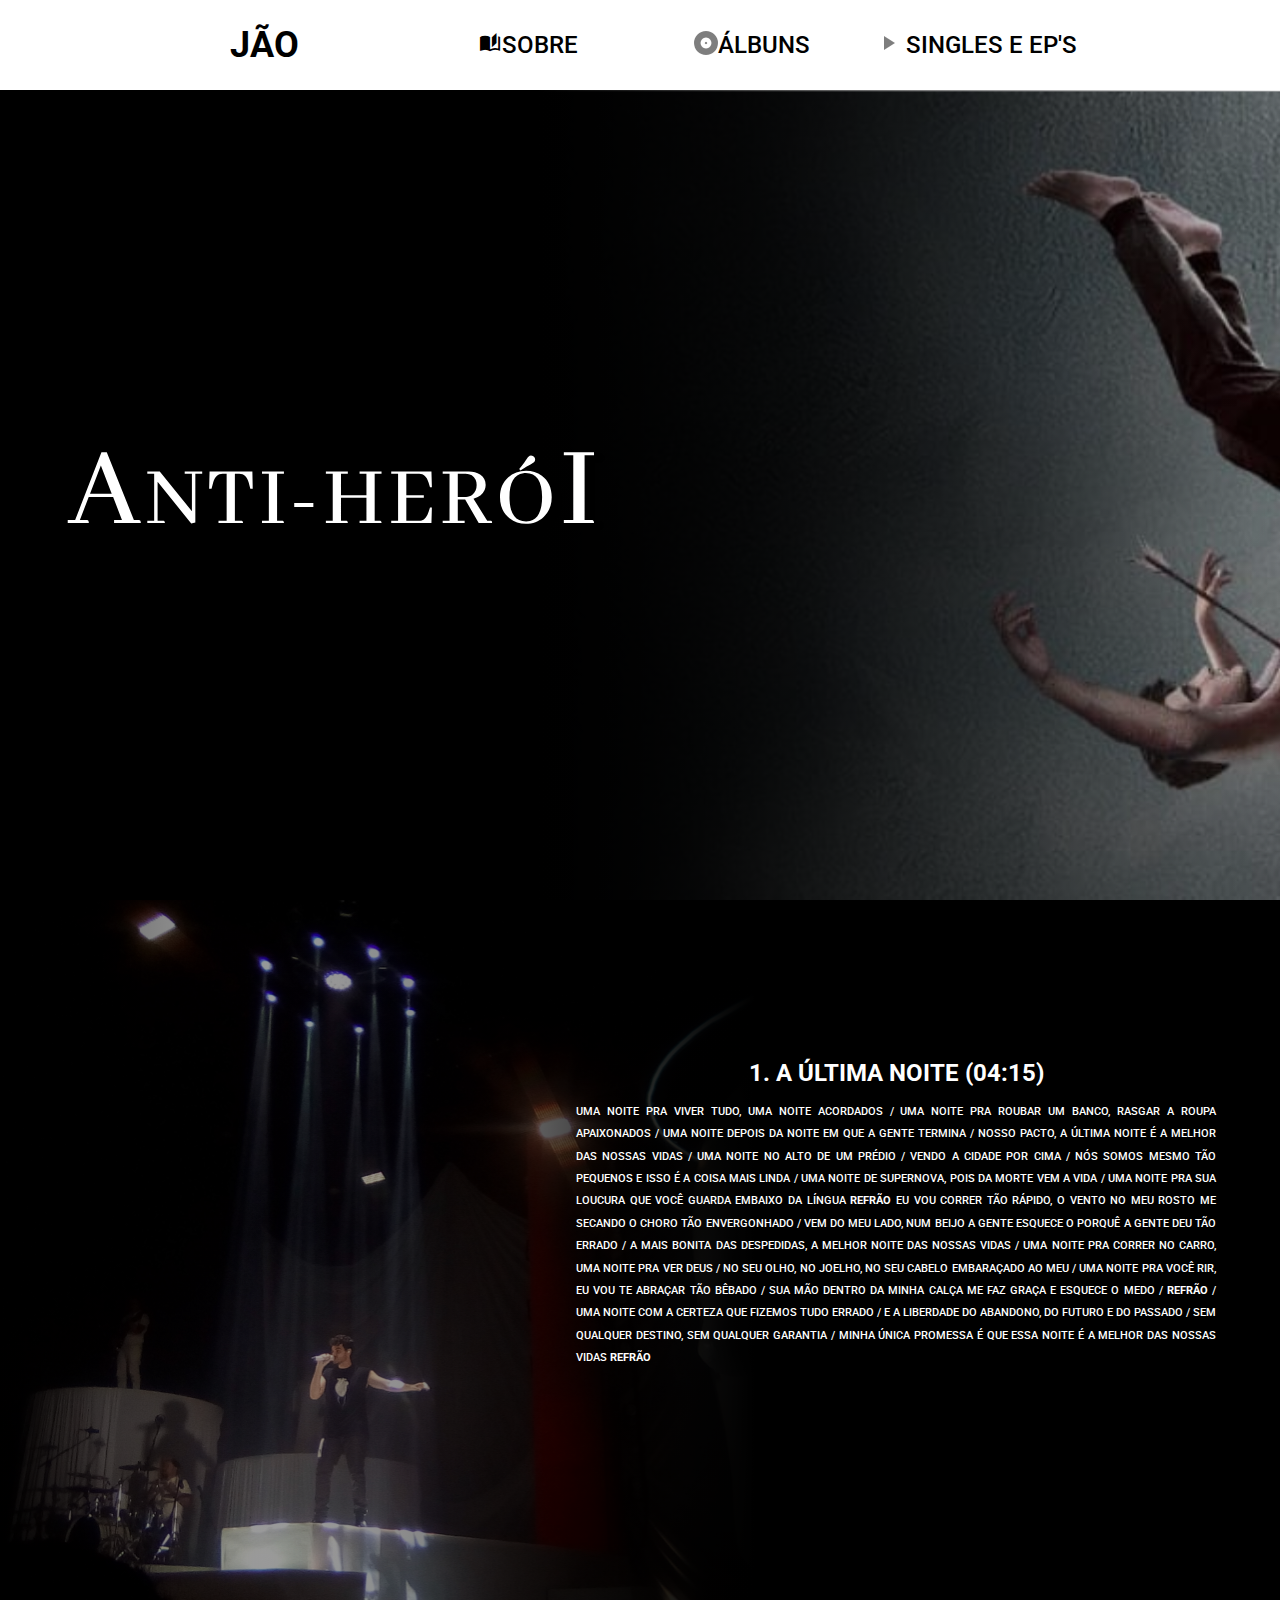
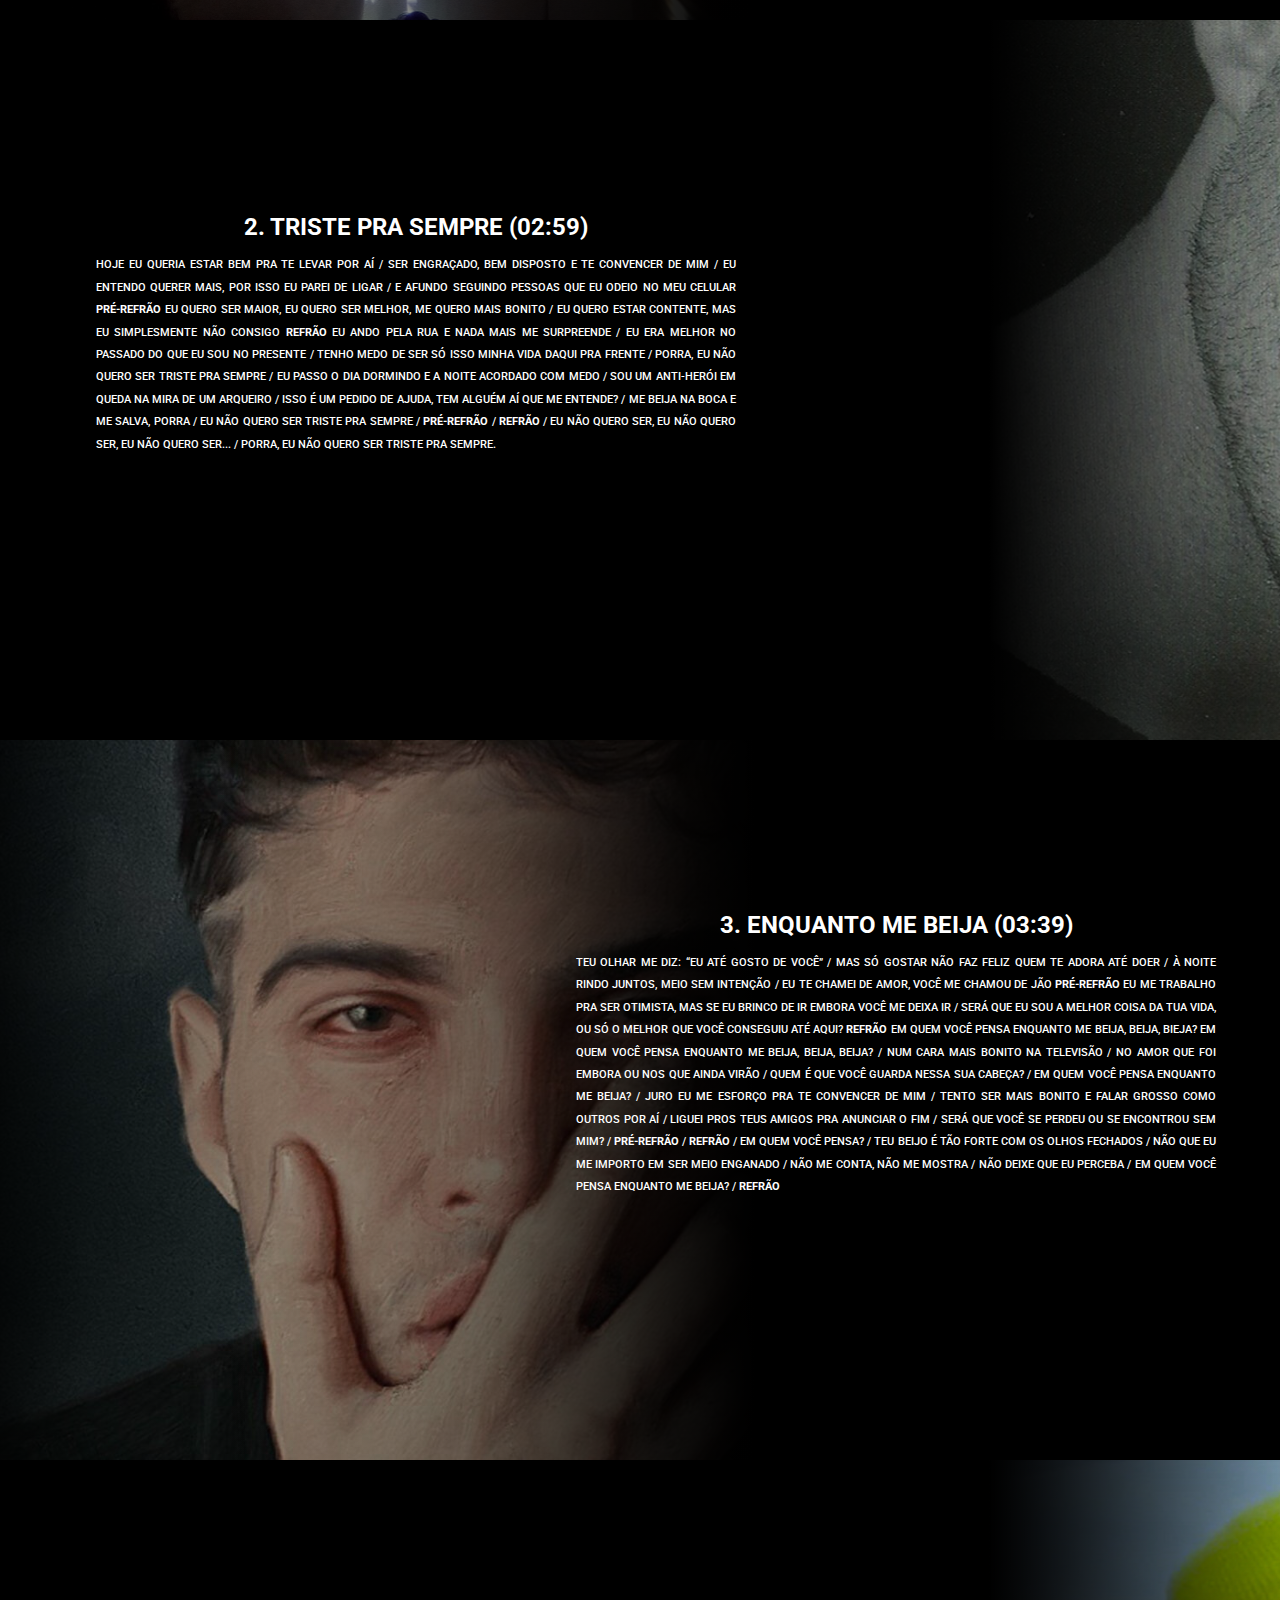
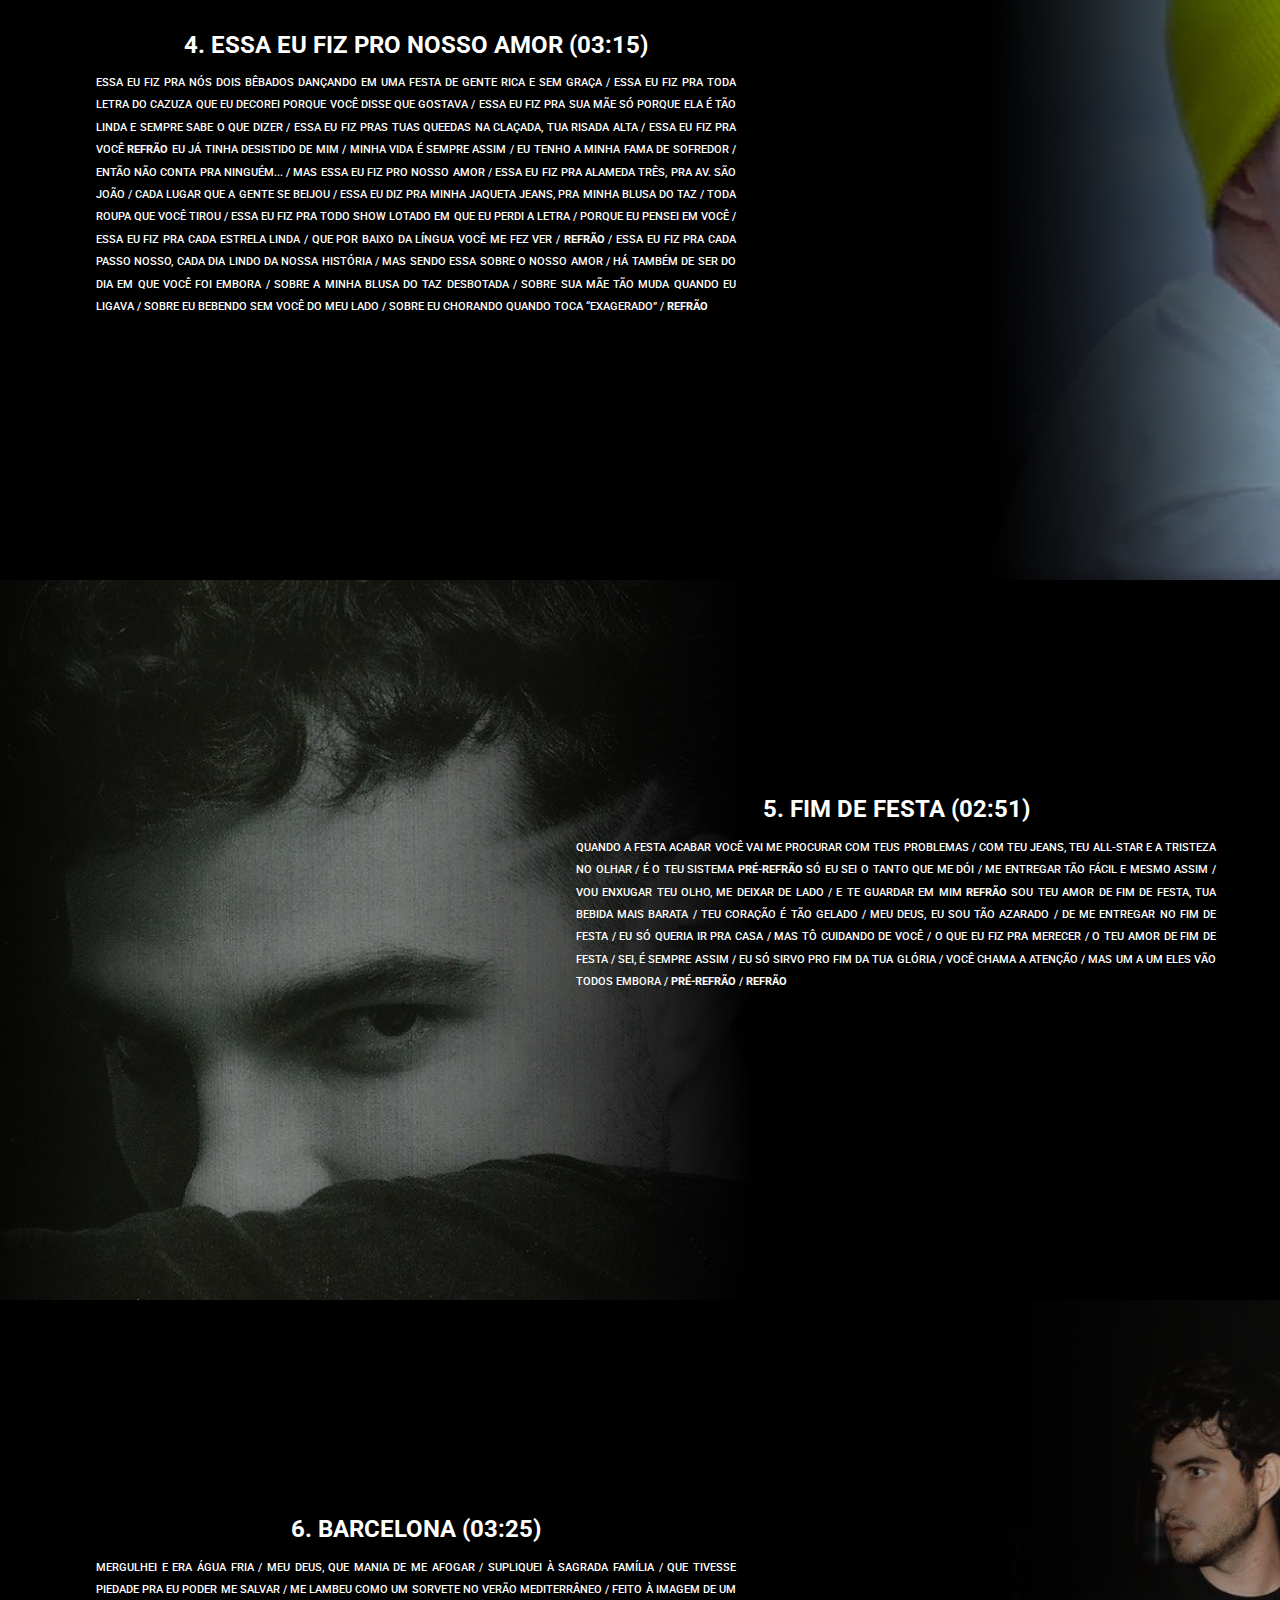
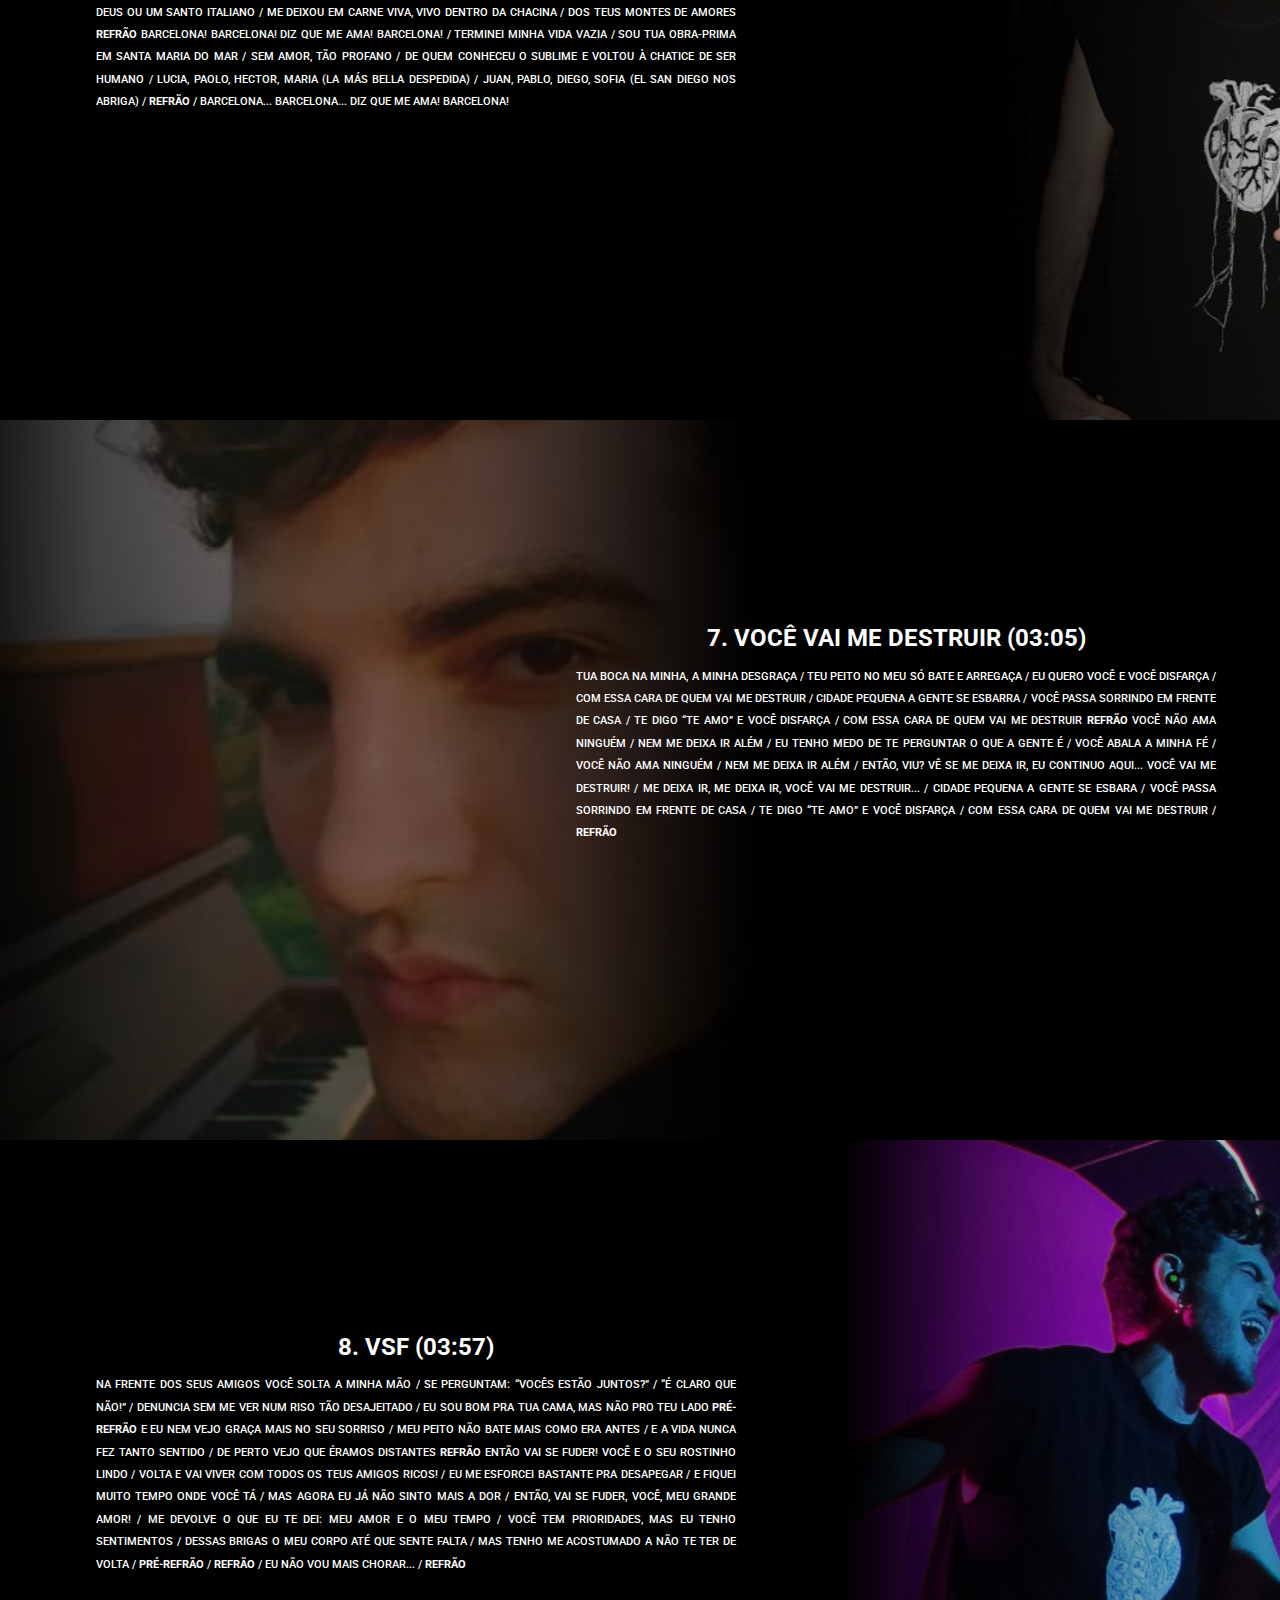
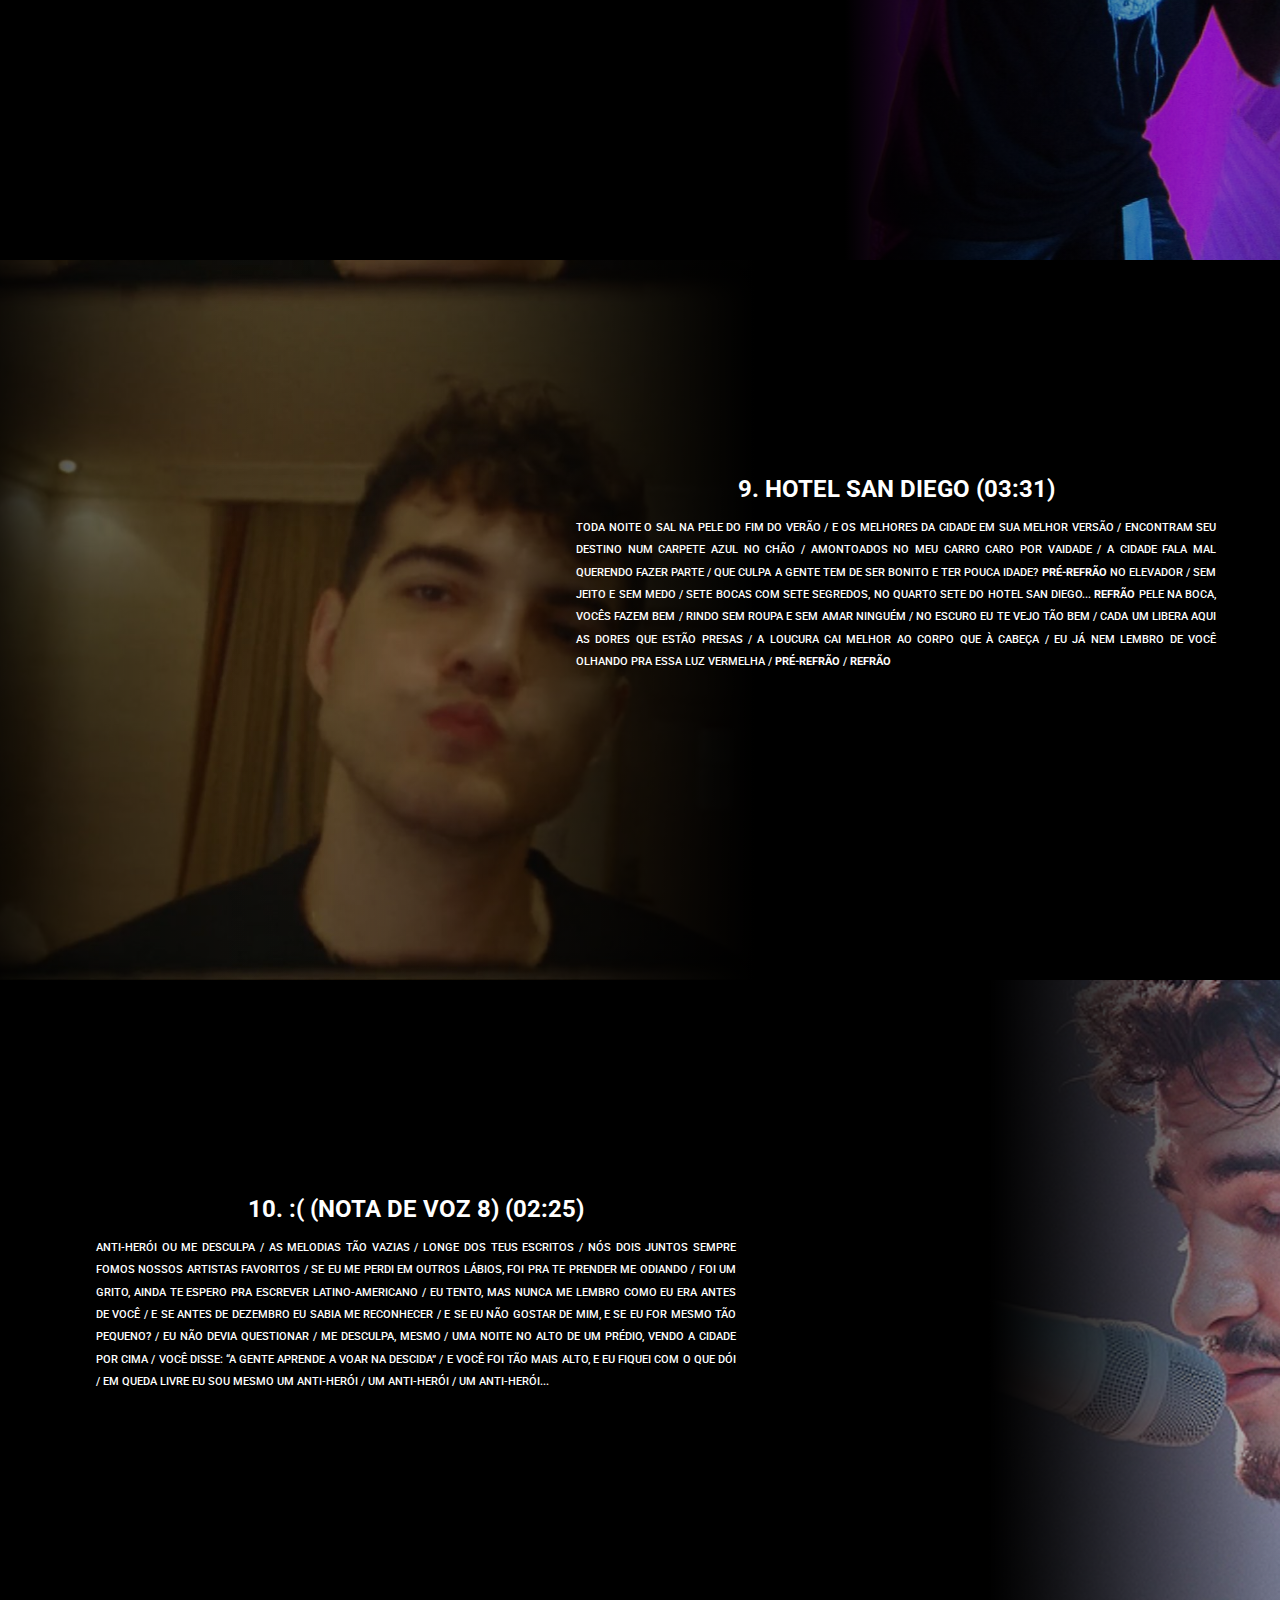
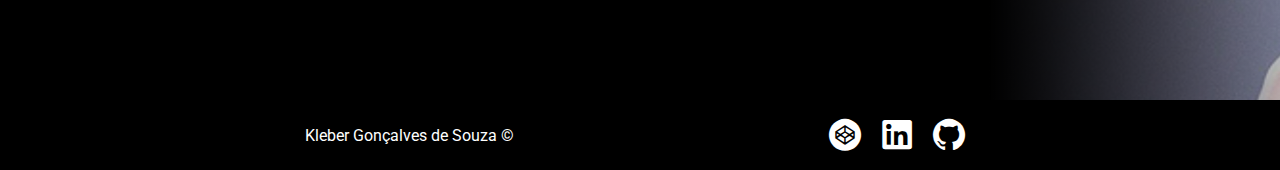
==== commit 1c91783b: "Upload" ====
--- a/Jao/anti_heroi.html
+++ b/Jao/anti_heroi.html
@@ -20,12 +20,15 @@
     <header>
         <input type="checkbox" id="bt_menu">
         <label for="bt_menu">&#9776;</label>
-
+        <h1 id="imageNoCheck"><a href="index.html">JÃO</a></h1>
         <nav id="idHeader">
             <ul>
+                <li>
+                    <h2 id="imageNoCheck2"><a href="index.html">JÃO</a></h2>
+                </li>
                 <li><a href="index.html">
-                        <i class="icon-book-open-page-variant_24px-1" style="opacity: 0.5;"></i>SOBRE</a></li>
-                <li><a href="#"><i class="icon-album_24px"></i>ÁLBUNS</a>
+                        <i class="icon-book-open-page-variant_24px-1"></i>SOBRE</a></li>
+                <li><a href="#"><i class="icon-album_24px" style="opacity: 0.5;"></i>ÁLBUNS</a>
                     <ul>
                         <li><a href="lobos.html">LOBOS</a></li>
                         <li><a href="anti_heroi.html">ANTI-HERÓI</a></li>
@@ -40,14 +43,9 @@
                         <li><a href="singles.html">SINGLES</a></li>
                     </ul>
                 </li>
-                <li><a href="contato.html">
-                        <i class="icon-alternate_email_24px" style="opacity: 0.5;"></i>
-                        CONTATO
-                    </a></li>
             </ul>
         </nav>
     </header>
-
     <main id="mainDisco">
         <header>
             <div class="ahTitulo" id="Titulo">
--- a/Jao/stylePaginas.css
+++ b/Jao/stylePaginas.css
@@ -379,7 +379,7 @@
 /* IMAGENS-ESCONDIDAS */
 #cMbHeader, #cMbSection, .imagensmobile {
     visibility: hidden;
-    position: fixed;
+    display: none;
     z-index: -100;
 }
 
@@ -664,13 +664,11 @@
         min-height: fit-content;
     }
 
-    h2.TituloPA{
-        transform: scale(0.4);
-    }
-
     main header.cIndex0, #TagMain article div, main#mainDisco div{
         background: transparent;
-        display: block;
+        display: flex;
+        align-items: center;
+        flex-direction: column;
     }
     img#cMbHeader, #cMbSection, .imagensmobile{
         visibility: visible;
@@ -686,10 +684,6 @@
         min-height: fit-content;
     }
 
-    h2.TituloPA{
-        transform: scale(0.8);
-    }
-
     main header.cIndex0, #TagMain article div{
         background: transparent;
         display: block;
--- a/Jao/style.css
+++ b/Jao/style.css
@@ -5,16 +5,23 @@
 }
 
 body {
+    min-width: 20rem;
+    max-width: 100vw;
     font-family: 'Roboto', sans-serif;
     background-color: white;
 }
 
 /* HEADER---------------------------------- */
+header {
+    display: block;
+    width: 100%;
+}
+
 #idHeader {
     background-color: white;
     color: black;
     width: 100%;
-    height: 5rem;
+    height: 10vh;
     font-size: 1.5rem;
     display: flex;
     align-items: center;
@@ -26,6 +33,9 @@
     z-index: 100;
     list-style: none;
     position: relative;
+    display: flex;
+    align-items: center;
+    flex-wrap: wrap;
 }
 
 #idHeader ul li {
@@ -40,11 +50,13 @@
     text-decoration: none;
     text-align: center;
     background-color: white;
+    transition:  all .4s;
 }
 
 #idHeader ul ul {
     position: absolute;
     visibility: hidden;
+    display: block;
 }
 
 #idHeader ul li:hover ul {
@@ -57,9 +69,13 @@
 }
 
 #idHeader ul ul li a:hover{
-    background-color: #6c6a6a;
+    background-color: #443636;
     color: white;
-    transition: 0.2s;
+    transition: all .4s;
+}
+
+#imageNoCheck {
+    display: none;
 }
 
 label[for="bt_menu"] {
@@ -158,9 +174,6 @@
 }
 
 /* TÍTULO PRIMEIRO ACÚSTICO */
-.TituloPA{
-    margin-left: 4rem;
-}
 
 /* TÍTULO BIOGRAFIA */
 h3.biog {
@@ -221,134 +234,14 @@
     text-decoration: none;
 }
 
-/* CONTATO-------------------- */
-.bodyContato{
-    height: 100vh;
-    min-width: 436px;
-}
-
-.mainContato {
-    display: flex;
-    background-color: #DDDDDD;
-    justify-content: center;
-}
-
-form {
-    position: relative;
-    margin:  3rem 8.437rem;
-    width: 100%;
-    color: white;
-    background-color: #262626;
-    border-radius: 7px;
-    display: flex;
-    justify-content: center;
-}
-
-input {
-    width: 100%;
-    color: black;
-    background-color: white;
-    height: 2rem;
-    border-style: none;
-    border-radius: 5px;
-}
-
-input[type="text"]{
-    width: 100%;
-}
-
-input[type="email"], textarea  {
-    width: 100%;
-}
-
-#contato span {
-    font-weight: 900;
-    font-style: normal;
-    letter-spacing: 0.395em;
-    line-height: 214%;
-    font-size: 2.25rem;
-    display: flex;
-    justify-content: center;
-}
-
-fieldset {
-    line-height: 200%;
-    border-style: none;
-    width: 80%;
-}
-
-fieldset#contato {
-    padding: 2rem;
-}
-
-.nomesobrenome fieldset {
-    width: 49%;
-}
-
-.nomesobrenome {
-    border: 4rem;
-    width: 100%;
-    display: flex;
-    flex-direction: row;
-    flex-wrap: nowrap;
-    justify-content: space-between;
-    line-height: 200%;
-}
-
-.avaliacaobotoes {
-    margin-top: 1rem;
-    margin-bottom: 1rem;
-    border: 4rem;
-    width: 100%;
-    display: flex;
-    flex-direction: row;
-    flex-wrap: nowrap;
-    align-items: center;
-    justify-content: space-between;
-    line-height: 200%;
-}
-
-.avaliacao {
-    display: flex;
-    flex-direction: row;
-    flex-wrap: nowrap;
-    align-items: center;
-    justify-content: space-evenly;
-    line-height: 200%;
-}
-
-input[type="reset"], input[type="submit"]{
-    color: black;
-    background-color: white;
-    font-family: Roboto;
-    font-style: normal;
-    font-weight: normal;
-    font-size: 1.1rem;
-    line-height: 128.69%;
-    /* or 31px */
-    text-align: center;
-    box-shadow: 2px 5px 8px rgba(255, 255, 255, 0.25);
-    border-radius: 7.42857px;
-    width: 8rem;
-    height: 2.5rem;
-}
-
-input[type="reset"]:hover, input[type="submit"]:hover{
-    transition: 0.3s;
-    transform: scale(1.2);
-}
-
-::placeholder {
-    font-family: "Roboto", sans-serif;
-    padding-left: 1rem;
-}
-
 /* RESPONSIVIDADE-------------------- */
 
 @media(max-width: 900px) {
+    /* HEADER */
     label[for="bt_menu"]{
         display: block;
     }
+
     #bt_menu:checked ~ #idHeader{
         display: block;
         margin-left: 0;
@@ -410,50 +303,6 @@
         text-align: justify;
     }
 
-    .TituloPA, div h2{
-        margin-left: 0rem;
-        transform: scale(0.8);
-    }
-
-    .nomesobrenome {
-        flex-direction: column;
-        flex-wrap: wrap;
-    }
-
-    textarea {
-        background: #FFFFFF;
-        border: 1px solid #000000;
-        border-radius: 10px; 
-        height: 13rem;
-        width: 100%;
-        padding-left: 20px;
-        padding-top: 10px;
-    }
-
-    input {
-        background: #FFFFFF;
-        border: 1px solid #000000;
-        border-radius: 10px; 
-        height: 2.5rem;
-        width: 100%;
-        padding-left: 20px;
-    }   
-    label {
-        font-size: clamp(1.4em, 1.25vw, 2em);
-    }
-    textarea:focus, input:focus, select:focus {
-        box-shadow: 0 0 0 0;
-        outline: 0;
-    } 
-
-    input[type="reset"], input[type="submit"]{
-        transform: scale(0.8);
-    }
-
-    .nomesobrenome fieldset {
-        width: 100%;
-    }
-
     .cIndexImpar, .cIndexPar{
         font-size: 0.9rem;
     }
@@ -464,6 +313,22 @@
 }
 
 @media(min-width: 0px) and (max-width:769px) {
+    .FaixaImpar article {
+        margin: 0;
+    }
+}
+
+@media(min-width: 0px) and (max-width:769px) {
+    h2 {
+        padding: 0.3rem;
+        margin: 0;
+        width: 80%;
+    }
+
+    h2 img {
+        width: 100%;
+    }
+    
     div, .cIndex0 {
         height: fit-content;
         /* display: block; */
@@ -471,13 +336,9 @@
     }
 
     div {
-        padding-bottom: 1rem;
-    }
-
-    h2.TituloPA {
-        transform: scale(0.4);
-        display: block;
-    }
+        padding: 1rem 0;
+    }
+
 
     .cIndex0 h2 {
         font-size: 6rem;
@@ -520,7 +381,7 @@
         margin: 0;
         height: fit-content;
         padding: 1rem 2rem 1rem 2rem;
-        width: 100vw;
+        width: 100%;
     }
 
     .cIndexImpar, .cIndexPar {
@@ -551,58 +412,6 @@
         display: block;
         width: 90vw;
         align-self: center;
-    }
-
-    
-    .nomesobrenome {
-        flex-direction: column;
-        flex-wrap: wrap;
-    }
-
-    form {
-        position: relative;
-    }
-
-    .avaliacao, .avaliacaobotoes, .nomesobrenome {
-        width: 100%;
-    }
-
-    .avaliacaobotoes {
-        flex-wrap: wrap;
-    }
-
-    textarea {
-        background: #FFFFFF;
-        border: 1px solid #000000;
-        border-radius: 10px; 
-        height: 13rem;
-        width: 100%;
-        padding-left: 20px;
-        padding-top: 10px;
-    }
-
-    input {
-        background: #FFFFFF;
-        border: 1px solid #000000;
-        border-radius: 10px; 
-        height: 2.5rem;
-        width: 100%;
-        padding-left: 20px;
-    }   
-    label {
-        font-size: clamp(1.4em, 1.25vw, 2em);
-    }
-    textarea:focus, input:focus, select:focus {
-        box-shadow: 0 0 0 0;
-        outline: 0;
-    } 
-
-    input[type="reset"], input[type="submit"]{
-        transform: scale(0.8);
-    }
-
-    .nomesobrenome fieldset {
-        width: 100%;
     }
 
     #idFooter {
